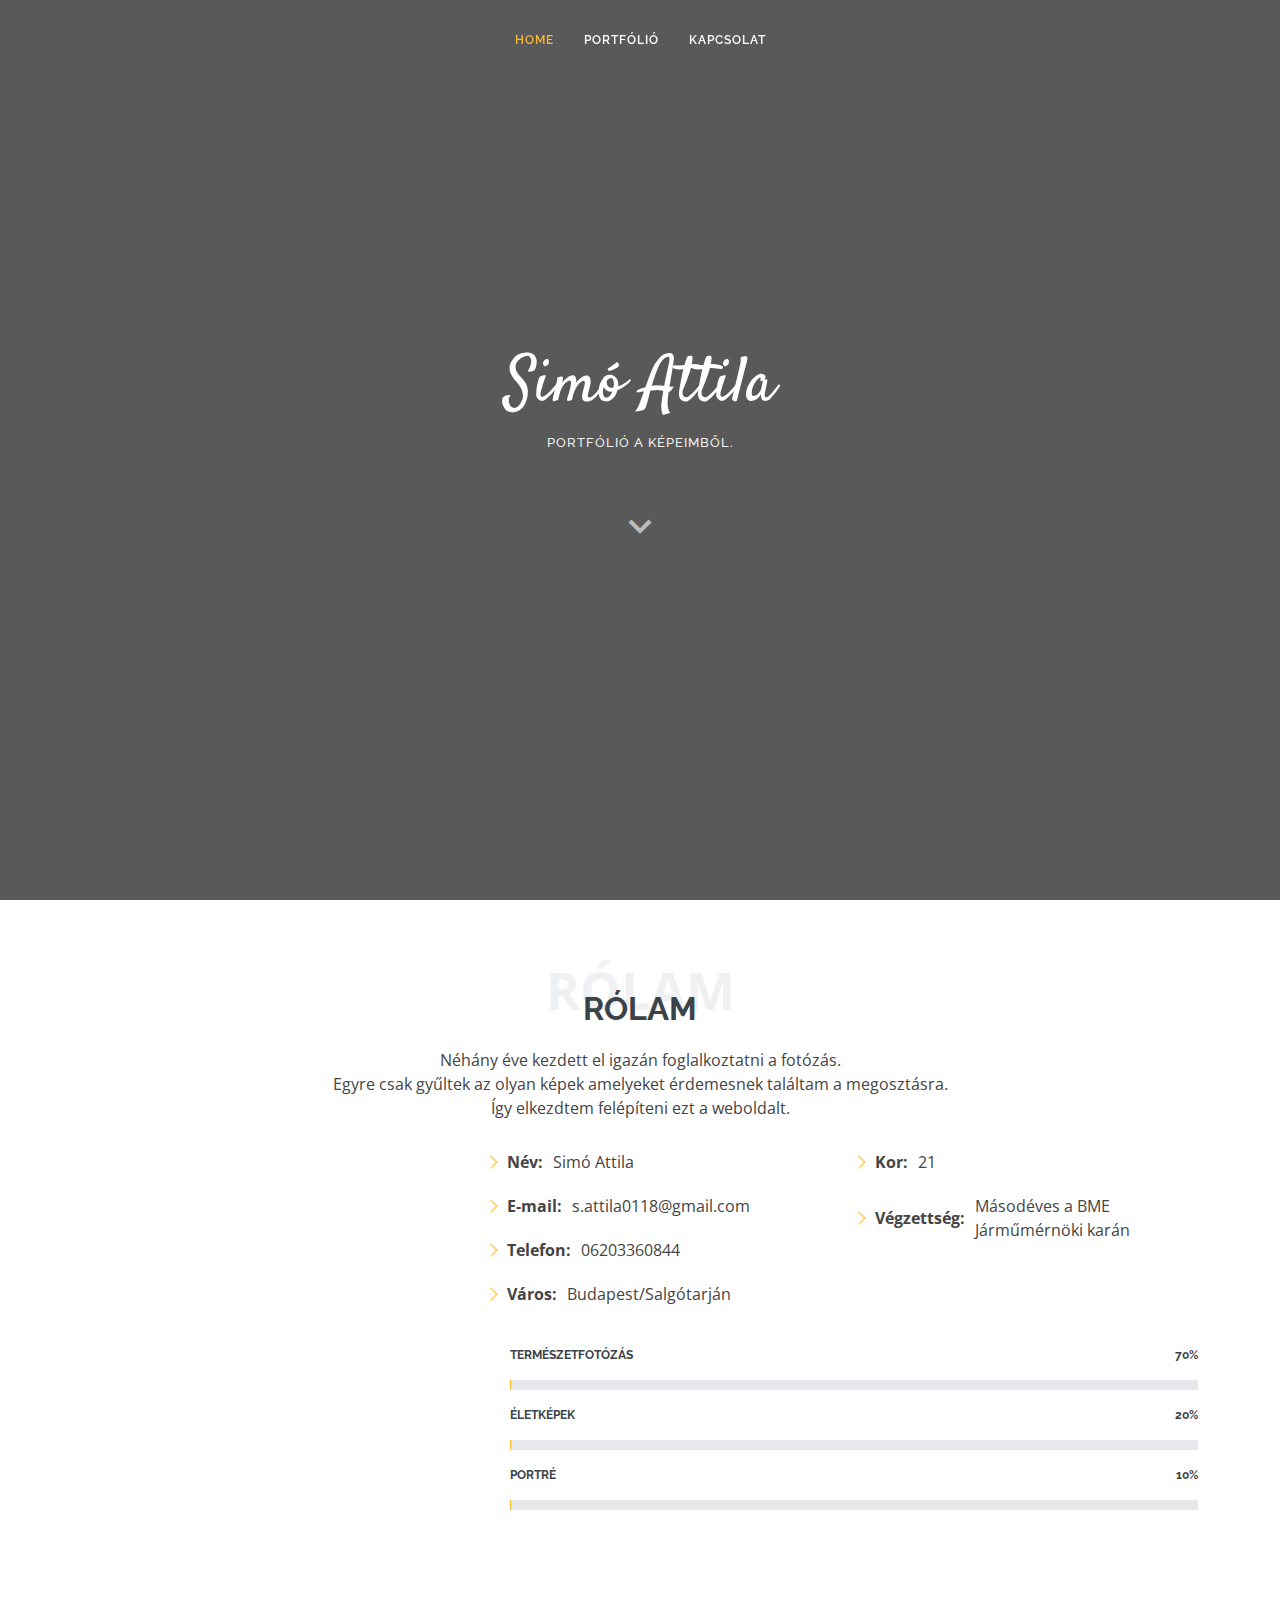
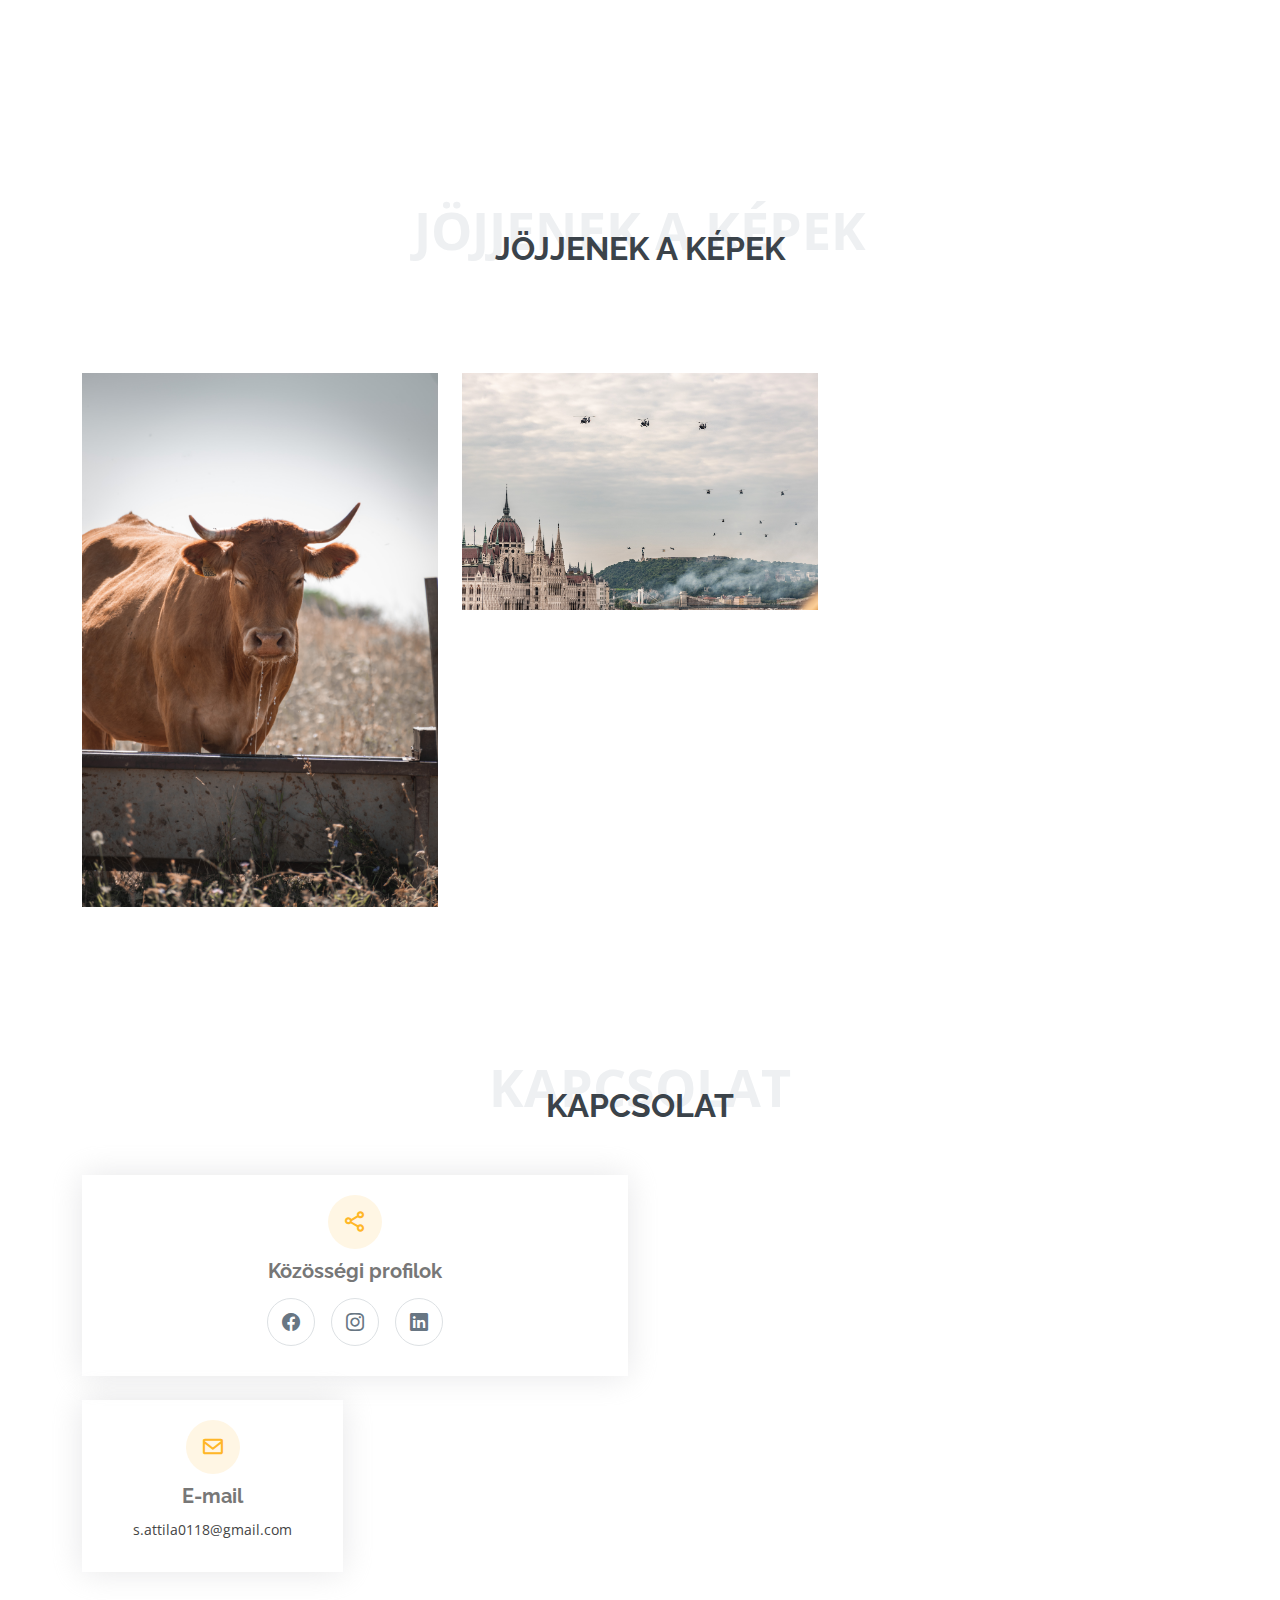
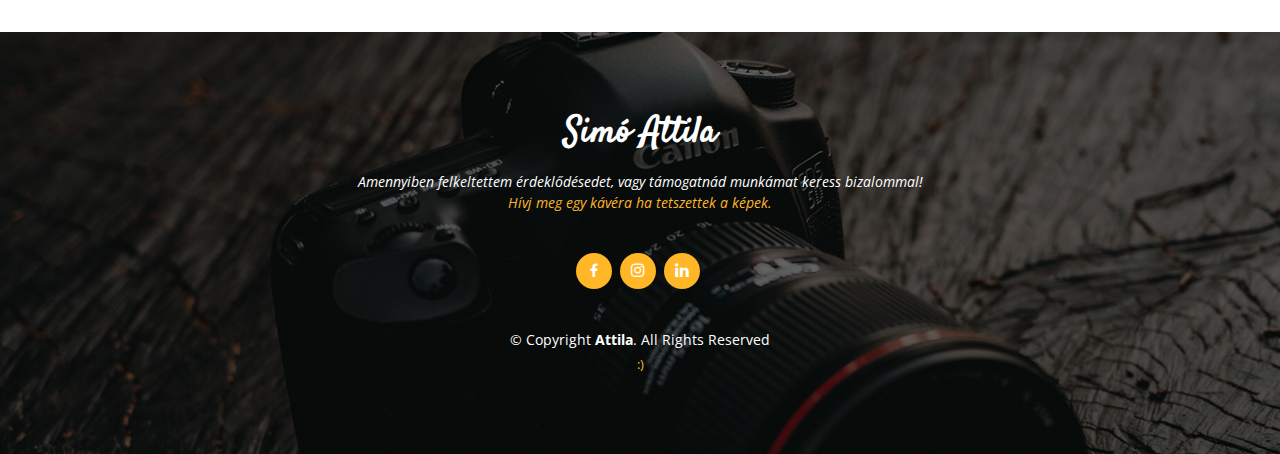
==== index.html @ 72b79d6d "Add files via upload" ====
<!DOCTYPE html>
<html lang="en">

<head>
  <meta charset="utf-8">
  <meta content="width=device-width, initial-scale=1.0" name="viewport">

  <title>Simó Attila - Photo</title>
  <meta content="" name="description">
  <meta content="" name="keywords">

  <!-- Favicons -->
  <link href="assets/img/favicon.png" rel="icon">
  <link href="assets/img/apple-touch-icon.png" rel="apple-touch-icon">

  <!-- Google Fonts -->
  <link href="https://fonts.googleapis.com/css?family=Open+Sans:300,300i,400,400i,600,600i,700,700i|Raleway:300,300i,400,400i,500,500i,600,600i,700,700i|Satisfy" rel="stylesheet">

  <!-- Vendor CSS Files -->
  <link href="assets/vendor/bootstrap/css/bootstrap.min.css" rel="stylesheet">
  <link href="assets/vendor/bootstrap-icons/bootstrap-icons.css" rel="stylesheet">
  <link href="assets/vendor/boxicons/css/boxicons.min.css" rel="stylesheet">
  <link href="assets/vendor/glightbox/css/glightbox.min.css" rel="stylesheet">
  <link href="assets/vendor/swiper/swiper-bundle.min.css" rel="stylesheet">

  <!-- Template Main CSS File -->
  <link href="assets/css/style.css" rel="stylesheet">

  <!-- =======================================================
  * Template Name: Laura - v4.7.0
  * Template URL: https://bootstrapmade.com/laura-free-creative-bootstrap-theme/
  * Author: BootstrapMade.com
  * License: https://bootstrapmade.com/license/
  ======================================================== -->
</head>

<body>

  <!-- ======= Header ======= -->
  <header id="header" class="fixed-top d-flex justify-content-center align-items-center header-transparent">

    <nav id="navbar" class="navbar">
      <ul>
        <li><a class="nav-link scrollto active" href="#hero">Home</a></li>
        <!--<li><a class="nav-link scrollto" href="#about">Rólam</a></li>
        <li><a class="nav-link scrollto" href="#resume">Resume</a></li>
        <li><a class="nav-link scrollto" href="#services">Services</a></li>-->
        <li><a class="nav-link scrollto " href="#portfolio">Portfólió</a></li>
        <!--<li class="dropdown"><a href="#"><span>Drop Down</span> <i class="bi bi-chevron-down"></i></a>
          <ul>
            <li><a href="#">Drop Down 1</a></li>
            <li class="dropdown"><a href="#"><span>Deep Drop Down</span> <i class="bi bi-chevron-right"></i></a>
              <ul>
                <li><a href="#">Deep Drop Down 1</a></li>
                <li><a href="#">Deep Drop Down 2</a></li>
                <li><a href="#">Deep Drop Down 3</a></li>
                <li><a href="#">Deep Drop Down 4</a></li>
                <li><a href="#">Deep Drop Down 5</a></li>
              </ul>
            </li>
            <li><a href="#">Drop Down 2</a></li>
            <li><a href="#">Drop Down 3</a></li>
            <li><a href="#">Drop Down 4</a></li>
          </ul>-->
        </li>
        <li><a class="nav-link scrollto" href="#contact">Kapcsolat</a></li>
      </ul>
      <i class="bi bi-list mobile-nav-toggle"></i>
    </nav><!-- .navbar -->

  </header><!-- End Header -->

  <!-- ======= Hero Section ======= -->
  <section id="hero">
    <div class="hero-container">
      <h1>Simó Attila</h1>
      <h2>Portfólió a képeimből.</h2>
      <a href="#about" class="btn-scroll scrollto" title="Scroll Down"><i class="bx bx-chevron-down"></i></a>
    </div>
  </section><!-- End Hero -->

  <main id="main">

    <!-- ======= About Me Section ======= -->
    <section id="about" class="about">
      <div class="container">

        <div class="section-title">
          <span>Rólam</span>
          <h2>Rólam</h2>
          <p>Néhány éve kezdett el igazán foglalkoztatni a fotózás.<br>Egyre csak gyűltek az olyan képek amelyeket érdemesnek találtam a megosztásra.<br>Így elkezdtem felépíteni ezt a weboldalt. </p>
        </div>

        <div class="row">
          <div class="image col-lg-4 d-flex align-items-stretch justify-content-center justify-content-lg-start"></div>
          <div class="col-lg-8 d-flex flex-column align-items-stretch">
            <div class="content ps-lg-4 d-flex flex-column justify-content-center">
              <div class="row">
                <div class="col-lg-6">
                  <ul>
                    <li><i class="bi bi-chevron-right"></i> <strong>Név:</strong><span>Simó Attila</span></li>
                    <li><i class="bi bi-chevron-right"></i> <strong>E-mail:</strong> <span>s.attila0118@gmail.com</span></li>
                    <li><i class="bi bi-chevron-right"></i> <strong>Telefon:</strong> <span>06203360844</span></li>
                    <li><i class="bi bi-chevron-right"></i> <strong>Város:</strong> <span>Budapest/Salgótarján</span></li>
                  </ul>
                </div>
                <div class="col-lg-6">
                  <ul>
                    <li><i class="bi bi-chevron-right"></i> <strong>Kor:</strong> <span>21</span></li>
                    <li><i class="bi bi-chevron-right"></i> <strong>Végzettség:</strong> <span>Másodéves a BME Járműmérnöki karán</span></li>
                  </ul>
                </div>
              </div>
              <!--<div class="row mt-n4">
                <div class="col-md-6 mt-5 d-md-flex align-items-md-stretch">
                  <div class="count-box">
                    <i class="bi bi-emoji-smile" style="color: #20b38e;"></i>
                    <span data-purecounter-start="0" data-purecounter-end="232" data-purecounter-duration="1" class="purecounter"></span>
                    <p><strong>Happy Clients</strong> consequuntur voluptas nostrum aliquid ipsam architecto ut.</p>
                  </div>
                </div>

                <div class="col-md-6 mt-5 d-md-flex align-items-md-stretch">
                  <div class="count-box">
                    <i class="bi bi-journal-richtextr" style="color: #8a1ac2;"></i>
                    <span data-purecounter-start="0" data-purecounter-end="521" data-purecounter-duration="1" class="purecounter"></span>
                    <p><strong>Projects</strong> adipisci atque cum quia aspernatur totam laudantium et quia dere tan</p>
                  </div>
                </div>

                <div class="col-md-6 mt-5 d-md-flex align-items-md-stretch">
                  <div class="count-box">
                    <i class="bi bi-clock" style="color: #2cbdee;"></i>
                    <span data-purecounter-start="0" data-purecounter-end="18" data-purecounter-duration="1" class="purecounter"></span>
                    <p><strong>Years of experience</strong> aut commodi quaerat modi aliquam nam ducimus aut voluptate non vel</p>
                  </div>
                </div>

                <div class="col-md-6 mt-5 d-md-flex align-items-md-stretch">
                  <div class="count-box">
                    <i class="bi bi-award" style="color: #ffb459;"></i>
                    <span data-purecounter-start="0" data-purecounter-end="16" data-purecounter-duration="1" class="purecounter"></span>
                    <p><strong>Awards</strong> rerum asperiores dolor alias quo reprehenderit eum et nemo pad der</p>
                  </div>
                </div>
              </div>
            </div><!-- End .content-->

            <div class="skills-content ps-lg-4">
              <div class="progress">
                <span class="skill">Természetfotózás<i class="val">70%</i></span>
                <div class="progress-bar-wrap">
                  <div class="progress-bar" role="progressbar" aria-valuenow="70" aria-valuemin="0" aria-valuemax="100"></div>
                </div>
              </div>

              <div class="progress">
                <span class="skill">Életképek <i class="val">20%</i></span>
                <div class="progress-bar-wrap">
                  <div class="progress-bar" role="progressbar" aria-valuenow="20" aria-valuemin="0" aria-valuemax="100"></div>
                </div>
              </div>

              <div class="progress">
                <span class="skill">Portré <i class="val">10%</i></span>
                <div class="progress-bar-wrap">
                  <div class="progress-bar" role="progressbar" aria-valuenow="10" aria-valuemin="0" aria-valuemax="100"></div>
                </div>
              </div>
            </div>

          </div>
        </div>

      </div>
    </section><!-- End About Me Section -->

    <!-- ======= My Resume Section ======= -->
    <!--<section id="resume" class="resume">
      <div class="container">

        <div class="section-title">
          <span>My Resume</span>
          <h2>My Resume</h2>
          <p>Sit sint consectetur velit quisquam cupiditate impedit suscipit alias</p>
        </div>

        <div class="row">
          <div class="col-lg-6">
            <h3 class="resume-title">Sumary</h3>
            <div class="resume-item pb-0">
              <h4>Alice Barkley</h4>
              <p><em>Innovative and deadline-driven Graphic Designer with 3+ years of experience designing and developing user-centered digital/print marketing material from initial concept to final, polished deliverable.</em></p>
              <p>
              <ul>
                <li>Portland par 127,Orlando, FL</li>
                <li>(123) 456-7891</li>
                <li>alice.barkley@example.com</li>
              </ul>
              </p>
            </div>

            <h3 class="resume-title">Education</h3>
            <div class="resume-item">
              <h4>Master of Fine Arts &amp; Graphic Design</h4>
              <h5>2015 - 2016</h5>
              <p><em>Rochester Institute of Technology, Rochester, NY</em></p>
              <p>Qui deserunt veniam. Et sed aliquam labore tempore sed quisquam iusto autem sit. Ea vero voluptatum qui ut dignissimos deleniti nerada porti sand markend</p>
            </div>
            <div class="resume-item">
              <h4>Bachelor of Fine Arts &amp; Graphic Design</h4>
              <h5>2010 - 2014</h5>
              <p><em>Rochester Institute of Technology, Rochester, NY</em></p>
              <p>Quia nobis sequi est occaecati aut. Repudiandae et iusto quae reiciendis et quis Eius vel ratione eius unde vitae rerum voluptates asperiores voluptatem Earum molestiae consequatur neque etlon sader mart dila</p>
            </div>
          </div>
          <div class="col-lg-6">
            <h3 class="resume-title">Professional Experience</h3>
            <div class="resume-item">
              <h4>Senior graphic design specialist</h4>
              <h5>2019 - Present</h5>
              <p><em>Experion, New York, NY </em></p>
              <p>
              <ul>
                <li>Lead in the design, development, and implementation of the graphic, layout, and production communication materials</li>
                <li>Delegate tasks to the 7 members of the design team and provide counsel on all aspects of the project. </li>
                <li>Supervise the assessment of all graphic materials in order to ensure quality and accuracy of the design</li>
                <li>Oversee the efficient use of production project budgets ranging from $2,000 - $25,000</li>
              </ul>
              </p>
            </div>
            <div class="resume-item">
              <h4>Graphic design specialist</h4>
              <h5>2017 - 2018</h5>
              <p><em>Stepping Stone Advertising, New York, NY</em></p>
              <p>
              <ul>
                <li>Developed numerous marketing programs (logos, brochures,infographics, presentations, and advertisements).</li>
                <li>Managed up to 5 projects or tasks at a given time while under pressure</li>
                <li>Recommended and consulted with clients on the most appropriate graphic design</li>
                <li>Created 4+ design presentations and proposals a month for clients and account managers</li>
              </ul>
              </p>
            </div>
          </div>
        </div>

      </div>
    </section><!-- End My Resume Section -->

    <!-- ======= My Services Section ======= -->
    <!--<section id="services" class="services">
      <div class="container">

        <div class="section-title">
          <span>My Services</span>
          <h2>My Services</h2>
          <p>Sit sint consectetur velit quisquam cupiditate impedit suscipit alias</p>
        </div>

        <div class="row">
          <div class="col-md-6 col-lg-3 d-flex align-items-stretch mb-5 mb-lg-0">
            <div class="icon-box">
              <div class="icon"><i class="bx bxl-dribbble"></i></div>
              <h4 class="title"><a href="">Lorem Ipsum</a></h4>
              <p class="description">Voluptatum deleniti atque corrupti quos dolores et quas molestias excepturi sint occaecati cupiditate non provident</p>
            </div>
          </div>

          <div class="col-md-6 col-lg-3 d-flex align-items-stretch mb-5 mb-lg-0">
            <div class="icon-box">
              <div class="icon"><i class="bx bx-file"></i></div>
              <h4 class="title"><a href="">Sed ut perspiciatis</a></h4>
              <p class="description">Duis aute irure dolor in reprehenderit in voluptate velit esse cillum dolore eu fugiat nulla pariatur</p>
            </div>
          </div>

          <div class="col-md-6 col-lg-3 d-flex align-items-stretch mb-5 mb-lg-0">
            <div class="icon-box">
              <div class="icon"><i class="bx bx-tachometer"></i></div>
              <h4 class="title"><a href="">Magni Dolores</a></h4>
              <p class="description">Excepteur sint occaecat cupidatat non proident, sunt in culpa qui officia deserunt mollit anim id est laborum</p>
            </div>
          </div>

          <div class="col-md-6 col-lg-3 d-flex align-items-stretch mb-5 mb-lg-0">
            <div class="icon-box">
              <div class="icon"><i class="bx bx-world"></i></div>
              <h4 class="title"><a href="">Nemo Enim</a></h4>
              <p class="description">At vero eos et accusamus et iusto odio dignissimos ducimus qui blanditiis praesentium voluptatum deleniti atque</p>
            </div>
          </div>

        </div>

      </div>
    </section><!-- End My Services Section -->

    <!-- ======= Testimonials Section ======= -->
    <!--<section id="testimonials" class="testimonials">
      <div class="container position-relative">

        <div class="testimonials-slider swiper" data-aos="fade-up" data-aos-delay="100">
          <div class="swiper-wrapper">

            <div class="swiper-slide">
              <div class="testimonial-item">
                <img src="assets/img/testimonials/testimonials-1.jpg" class="testimonial-img" alt="">
                <h3>Saul Goodman</h3>
                <h4>Ceo &amp; Founder</h4>
                <p>
                  <i class="bx bxs-quote-alt-left quote-icon-left"></i>
                  Proin iaculis purus consequat sem cure digni ssim donec porttitora entum suscipit rhoncus. Accusantium quam, ultricies eget id, aliquam eget nibh et. Maecen aliquam, risus at semper.
                  <i class="bx bxs-quote-alt-right quote-icon-right"></i>
                </p>
              </div>
            </div><!-- End testimonial item -->

            <!--<div class="swiper-slide">
              <div class="testimonial-item">
                <img src="assets/img/testimonials/testimonials-2.jpg" class="testimonial-img" alt="">
                <h3>Sara Wilsson</h3>
                <h4>Designer</h4>
                <p>
                  <i class="bx bxs-quote-alt-left quote-icon-left"></i>
                  Export tempor illum tamen malis malis eram quae irure esse labore quem cillum quid cillum eram malis quorum velit fore eram velit sunt aliqua noster fugiat irure amet legam anim culpa.
                  <i class="bx bxs-quote-alt-right quote-icon-right"></i>
                </p>
              </div>
            </div><!-- End testimonial item -->

            <!--<div class="swiper-slide">
              <div class="testimonial-item">
                <img src="assets/img/testimonials/testimonials-3.jpg" class="testimonial-img" alt="">
                <h3>Jena Karlis</h3>
                <h4>Store Owner</h4>
                <p>
                  <i class="bx bxs-quote-alt-left quote-icon-left"></i>
                  Enim nisi quem export duis labore cillum quae magna enim sint quorum nulla quem veniam duis minim tempor labore quem eram duis noster aute amet eram fore quis sint minim.
                  <i class="bx bxs-quote-alt-right quote-icon-right"></i>
                </p>
              </div>
            </div><!-- End testimonial item -->

            <!--<div class="swiper-slide">
              <div class="testimonial-item">
                <img src="assets/img/testimonials/testimonials-4.jpg" class="testimonial-img" alt="">
                <h3>Matt Brandon</h3>
                <h4>Freelancer</h4>
                <p>
                  <i class="bx bxs-quote-alt-left quote-icon-left"></i>
                  Fugiat enim eram quae cillum dolore dolor amet nulla culpa multos export minim fugiat minim velit minim dolor enim duis veniam ipsum anim magna sunt elit fore quem dolore labore illum veniam.
                  <i class="bx bxs-quote-alt-right quote-icon-right"></i>
                </p>
              </div>
            </div><!-- End testimonial item -->

            <!--<div class="swiper-slide">
              <div class="testimonial-item">
                <img src="assets/img/testimonials/testimonials-5.jpg" class="testimonial-img" alt="">
                <h3>John Larson</h3>
                <h4>Entrepreneur</h4>
                <p>
                  <i class="bx bxs-quote-alt-left quote-icon-left"></i>
                  Quis quorum aliqua sint quem legam fore sunt eram irure aliqua veniam tempor noster veniam enim culpa labore duis sunt culpa nulla illum cillum fugiat legam esse veniam culpa fore nisi cillum quid.
                  <i class="bx bxs-quote-alt-right quote-icon-right"></i>
                </p>
              </div>
            </div><!-- End testimonial item -->

          <!--</div>
          <div class="swiper-pagination"></div>
        </div>

      </div>
    </section><!-- End Testimonials Section -->

    <!-- ======= My Portfolio Section ======= -->
    <section id="portfolio" class="portfolio">
      <div class="container">

        <div class="section-title">
          <span>Jöjjenek a képek</span>
          <h2>Jöjjenek a képek</h2>
        </div>

        <!--<ul id="portfolio-flters" class="d-flex justify-content-center">
          <li data-filter="*" class="filter-active">All</li>
          <li data-filter=".filter-app">App</li>
          <li data-filter=".filter-card">Card</li>
          <li data-filter=".filter-web">Web</li>
        </ul>-->

        <div class="row portfolio-container">

          <div class="col-lg-4 col-md-6 portfolio-item filter-app">
            <div class="portfolio-img"><img src="assets/img/portfolio/1.jpg" class="img-fluid" alt=""></div>
            <div class="portfolio-info">
              
              <!--<a href="assets/img/portfolio/1.jpg" data-gallery="portfolioGallery" class="portfolio-lightbox preview-link" title="App 1"><i class="bx bx-plus"></i></a>
              <a href="portfolio-details.html" class="details-link" title="More Details"><i class="bx bx-link"></i></a>-->
            </div>
          </div>

          <div class="col-lg-4 col-md-6 portfolio-item filter-web">
            <div class="portfolio-img"><img src="assets/img/portfolio/2.jpg" class="img-fluid" alt=""></div>
            <div class="portfolio-info">
              
              <!--<a href="assets/img/portfolio/2.jpg" data-gallery="portfolioGallery" class="portfolio-lightbox preview-link" title="Web 3"><i class="bx bx-plus"></i></a>
              <a href="portfolio-details.html" class="details-link" title="More Details"><i class="bx bx-link"></i></a>-->
            </div>
          </div>

          <div class="col-lg-4 col-md-6 portfolio-item filter-app">
            <div class="portfolio-img"><img src="assets/img/portfolio/3.jpg" class="img-fluid" alt=""></div>
            <div class="portfolio-info">
              
              <!--<a href="assets/img/portfolio/3.jpg" data-gallery="portfolioGallery" class="portfolio-lightbox preview-link" title="App 2"><i class="bx bx-plus"></i></a>
              <a href="portfolio-details.html" class="details-link" title="More Details"><i class="bx bx-link"></i></a>-->
            </div>
          </div>

          <div class="col-lg-4 col-md-6 portfolio-item filter-card">
            <div class="portfolio-img"><img src="assets/img/portfolio/4.jpg" class="img-fluid" alt=""></div>
            <div class="portfolio-info">
              
              <!--<a href="assets/img/portfolio/4.jpg" data-gallery="portfolioGallery" class="portfolio-lightbox preview-link" title="Card 2"><i class="bx bx-plus"></i></a>
              <a href="portfolio-details.html" class="details-link" title="More Details"><i class="bx bx-link"></i></a>-->
            </div>
          </div>

          <div class="col-lg-4 col-md-6 portfolio-item filter-web">
            <div class="portfolio-img"><img src="assets/img/portfolio/5.jpg" class="img-fluid" alt=""></div>
            <div class="portfolio-info">
              
              <!--<a href="assets/img/portfolio/5.jpg" data-gallery="portfolioGallery" class="portfolio-lightbox preview-link" title="Web 2"><i class="bx bx-plus"></i></a>
              <a href="portfolio-details.html" class="details-link" title="More Details"><i class="bx bx-link"></i></a>-->
            </div>
          </div>

          <div class="col-lg-4 col-md-6 portfolio-item filter-app">
            <div class="portfolio-img"><img src="assets/img/portfolio/6.jpg" class="img-fluid" alt=""></div>
            <div class="portfolio-info">
              
              <!--<a href="assets/img/portfolio/6.jpg" data-gallery="portfolioGallery" class="portfolio-lightbox preview-link" title="App 3"><i class="bx bx-plus"></i></a>
              <a href="portfolio-details.html" class="details-link" title="More Details"><i class="bx bx-link"></i></a>-->
            </div>
          </div>

          <div class="col-lg-4 col-md-6 portfolio-item filter-card">
            <div class="portfolio-img"><img src="assets/img/portfolio/7.jpg" class="img-fluid" alt=""></div>
            <div class="portfolio-info">
              
              <!--<a href="assets/img/portfolio/7.jpg" data-gallery="portfolioGallery" class="portfolio-lightbox preview-link" title="Card 1"><i class="bx bx-plus"></i></a>
              <a href="portfolio-details.html" class="details-link" title="More Details"><i class="bx bx-link"></i></a>-->
            </div>
          </div>

          <div class="col-lg-4 col-md-6 portfolio-item filter-card">
            <div class="portfolio-img"><img src="assets/img/portfolio/8.jpg" class="img-fluid" alt=""></div>
            <div class="portfolio-info">
              
              <!--<a href="assets/img/portfolio/8.jpg" data-gallery="portfolioGallery" class="portfolio-lightbox preview-link" title="Card 3"><i class="bx bx-plus"></i></a>
              <a href="portfolio-details.html" class="details-link" title="More Details"><i class="bx bx-link"></i></a>-->
            </div>
          </div>

          <div class="col-lg-4 col-md-6 portfolio-item filter-web">
            <div class="portfolio-img"><img src="assets/img/portfolio/9.jpg" class="img-fluid" alt=""></div>
            <div class="portfolio-info">
              
              <!--<a href="assets/img/portfolio/9.jpg" data-gallery="portfolioGallery" class="portfolio-lightbox preview-link" title="Web 3"><i class="bx bx-plus"></i></a>
              <a href="portfolio-details.html" class="details-link" title="More Details"><i class="bx bx-link"></i></a>-->
            </div>
          </div>

        </div>

      </div>
    </section><!-- End My Portfolio Section -->

    <!-- ======= Pricing Section ======= -->
    <!--<section id="pricing" class="pricing">
      <div class="container">

        <div class="section-title">
          <span>Pricing</span>
          <h2>Pricing</h2>
          <p>Sit sint consectetur velit quisquam cupiditate impedit suscipit alias</p>
        </div>

        <div class="row">

          <div class="col-lg-3 col-md-6">
            <div class="box">
              <h3>Free</h3>
              <h4><sup>$</sup>0<span> / month</span></h4>
              <ul>
                <li>Aida dere</li>
                <li>Nec feugiat nisl</li>
                <li>Nulla at volutpat dola</li>
                <li class="na">Pharetra massa</li>
                <li class="na">Massa ultricies mi</li>
              </ul>
              <div class="btn-wrap">
                <a href="#" class="btn-buy">Buy Now</a>
              </div>
            </div>
          </div>

          <div class="col-lg-3 col-md-6 mt-4 mt-md-0">
            <div class="box featured">
              <h3>Business</h3>
              <h4><sup>$</sup>19<span> / month</span></h4>
              <ul>
                <li>Aida dere</li>
                <li>Nec feugiat nisl</li>
                <li>Nulla at volutpat dola</li>
                <li>Pharetra massa</li>
                <li class="na">Massa ultricies mi</li>
              </ul>
              <div class="btn-wrap">
                <a href="#" class="btn-buy">Buy Now</a>
              </div>
            </div>
          </div>

          <div class="col-lg-3 col-md-6 mt-4 mt-lg-0">
            <div class="box">
              <h3>Developer</h3>
              <h4><sup>$</sup>29<span> / month</span></h4>
              <ul>
                <li>Aida dere</li>
                <li>Nec feugiat nisl</li>
                <li>Nulla at volutpat dola</li>
                <li>Pharetra massa</li>
                <li>Massa ultricies mi</li>
              </ul>
              <div class="btn-wrap">
                <a href="#" class="btn-buy">Buy Now</a>
              </div>
            </div>
          </div>

          <div class="col-lg-3 col-md-6 mt-4 mt-lg-0">
            <div class="box">
              <span class="advanced">Advanced</span>
              <h3>Ultimate</h3>
              <h4><sup>$</sup>49<span> / month</span></h4>
              <ul>
                <li>Aida dere</li>
                <li>Nec feugiat nisl</li>
                <li>Nulla at volutpat dola</li>
                <li>Pharetra massa</li>
                <li>Massa ultricies mi</li>
              </ul>
              <div class="btn-wrap">
                <a href="#" class="btn-buy">Buy Now</a>
              </div>
            </div>
          </div>

        </div>

      </div>
    </section><!-- End Pricing Section -->

    <!-- ======= Contact Me Section ======= -->
    <section id="contact" class="contact">
      <div class="container">

        <div class="section-title">
          <span>Kapcsolat</span>
          <h2>Kapcsolat</h2>
        </div>

        <div class="row">

          <div class="col-lg-6">

            <div class="row">
              <div class="col-md-12">
                <div class="info-box">
                  <i class="bx bx-share-alt"></i>
                  <h3>Közösségi profilok</h3>
                  <div class="social-links">
                    <!--<a href="#" class="twitter"><i class="bi bi-twitter"></i></a>-->
                    <a href="https://www.facebook.com/attila.simo.16/" class="facebook"><i class="bi bi-facebook"></i></a>
                    <a href="https://www.instagram.com/simo_attila_/?hl=hu" class="instagram"><i class="bi bi-instagram"></i></a>
                    <!--<a href="#" class="google-plus"><i class="bi bi-skype"></i></a>-->
                    <a href="https://hu.linkedin.com/in/attila-sim%C3%B3-44641420b" class="linkedin"><i class="bi bi-linkedin"></i></a>
                  </div>
                </div>
              </div>
              <div class="col-md-6">
                <div class="info-box mt-4">
                  <i class="bx bx-envelope"></i>
                  <h3>E-mail</h3>
                  <p>s.attila0118@gmail.com</p>
                </div>
              </div>
              <!--<div class="col-md-6">
                <div class="info-box mt-4">
                  <i class="bx bx-phone-call"></i>
                  <h3>Call Me</h3>
                  <p>+1 5589 55488 55</p>
                </div>
              </div>-->
            </div>

          </div>

          <!--<div class="col-lg-6">
            <form action="forms/contact.php" method="post" role="form" class="php-email-form">
              <div class="row">
                <div class="col-md-6 form-group">
                  <input type="text" name="name" class="form-control" id="name" placeholder="Your Name" required>
                </div>
                <div class="col-md-6 form-group mt-3 mt-md-0">
                  <input type="email" class="form-control" name="email" id="email" placeholder="Your Email" required>
                </div>
              </div>
              <div class="form-group mt-3">
                <input type="text" class="form-control" name="subject" id="subject" placeholder="Subject" required>
              </div>
              <div class="form-group mt-3">
                <textarea class="form-control" name="message" rows="6" placeholder="Message" required></textarea>
              </div>
              <div class="my-3">
                <div class="loading">Loading</div>
                <div class="error-message"></div>
                <div class="sent-message">Your message has been sent. Thank you!</div>
              </div>
              <div class="text-center"><button type="submit">Send Message</button></div>
            </form>
          </div>-->

        </div>

      </div>
    </section><!-- End Contact Me Section -->

  </main><!-- End #main -->

  <!-- ======= Footer ======= -->
  <footer id="footer">
    <div class="container">
      <h3>Simó Attila</h3>
      <p>Amennyiben felkeltettem érdeklődésedet, vagy támogatnád munkámat keress bizalommal!<br> <a href="https://paypal.me/simoattila?country.x=HU&locale.x=hu_HU">Hívj meg egy kávéra ha tetszettek a képek.</a></p>
      <div class="social-links">
        <!--<a href="#" class="twitter"><i class="bx bxl-twitter"></i></a>-->
        <a href="https://www.facebook.com/attila.simo.16/" class="facebook"><i class="bx bxl-facebook"></i></a>
        <a href="https://www.instagram.com/simo_attila_/?hl=hu" class="instagram"><i class="bx bxl-instagram"></i></a>
        <!--<a href="#" class="google-plus"><i class="bx bxl-skype"></i></a>-->
        <a href="https://hu.linkedin.com/in/attila-sim%C3%B3-44641420b" class="linkedin"><i class="bx bxl-linkedin"></i></a>
      </div>
      <div class="copyright">
        &copy; Copyright <strong><span>Attila</span></strong>. All Rights Reserved
      </div>
      <div class="credits">
        <!-- All the links in the footer should remain intact. -->
        <!-- You can delete the links only if you purchased the pro version. -->
        <!-- Licensing information: https://bootstrapmade.com/license/ -->
        <!-- Purchase the pro version with working PHP/AJAX contact form: https://bootstrapmade.com/laura-free-creative-bootstrap-theme/ -->
        <a href="https://bootstrapmade.com/">:)</a>
      </div>
    </div>
  </footer><!-- End Footer -->

  <a href="#" class="back-to-top d-flex align-items-center justify-content-center"><i class="bi bi-arrow-up-short"></i></a>

  <!-- Vendor JS Files -->
  <script src="assets/vendor/purecounter/purecounter.js"></script>
  <script src="assets/vendor/bootstrap/js/bootstrap.bundle.min.js"></script>
  <script src="assets/vendor/glightbox/js/glightbox.min.js"></script>
  <script src="assets/vendor/isotope-layout/isotope.pkgd.min.js"></script>
  <script src="assets/vendor/swiper/swiper-bundle.min.js"></script>
  <script src="assets/vendor/waypoints/noframework.waypoints.js"></script>
  <script src="assets/vendor/php-email-form/validate.js"></script>

  <!-- Template Main JS File -->
  <script src="assets/js/main.js"></script>

</body>

</html>
---- assets/css/style.css ----
/**
* Template Name: Laura - v4.7.0
* Template URL: https://bootstrapmade.com/laura-free-creative-bootstrap-theme/
* Author: BootstrapMade.com
* License: https://bootstrapmade.com/license/
*/

/*--------------------------------------------------------------
# General
--------------------------------------------------------------*/
body {
  font-family: "Open Sans", sans-serif;
  color: #444444;
}

a {
  color: #ffb727;
  text-decoration: none;
}

a:hover {
  color: #ffc85a;
  text-decoration: none;
}

h1, h2, h3, h4, h5, h6 {
  font-family: "Raleway", sans-serif;
}

/*--------------------------------------------------------------
# Back to top button
--------------------------------------------------------------*/
.back-to-top {
  position: fixed;
  visibility: hidden;
  opacity: 0;
  right: 15px;
  bottom: 15px;
  z-index: 996;
  background: #ffb727;
  width: 40px;
  height: 40px;
  border-radius: 4px;
  transition: all 0.4s;
}
.back-to-top i {
  font-size: 28px;
  color: #fff;
  line-height: 0;
}
.back-to-top:hover {
  background: #ffc550;
  color: #fff;
}
.back-to-top.active {
  visibility: visible;
  opacity: 1;
}

/*--------------------------------------------------------------
# Header
--------------------------------------------------------------*/
#header {
  z-index: 997;
  transition: all 0.5s;
  height: 80px;
  background: rgba(25, 28, 31, 0.8);
}
#header.header-transparent {
  background: transparent;
}
#header.header-scrolled {
  height: 60px;
  background: rgba(25, 28, 31, 0.8);
}

/*--------------------------------------------------------------
# Navigation Menu
--------------------------------------------------------------*/
/**
* Desktop Navigation 
*/
.navbar {
  padding: 0;
}
.navbar ul {
  margin: 0;
  padding: 0;
  display: flex;
  list-style: none;
  align-items: center;
}
.navbar li {
  position: relative;
}
.navbar a, .navbar a:focus {
  display: flex;
  align-items: center;
  justify-content: space-between;
  padding: 10px 15px;
  color: #fff;
  white-space: nowrap;
  transition: 0.3s;
  font-size: 12px;
  font-family: "Raleway", sans-serif;
  text-transform: uppercase;
  font-weight: 600;
  letter-spacing: 1px;
}
.navbar a i, .navbar a:focus i {
  font-size: 12px;
  line-height: 0;
  margin-left: 5px;
}
.navbar a:hover, .navbar .active, .navbar .active:focus, .navbar li:hover > a {
  color: #ffb727;
}
.navbar .dropdown ul {
  display: block;
  position: absolute;
  left: 14px;
  top: calc(100% + 30px);
  margin: 0;
  padding: 10px 0;
  z-index: 99;
  opacity: 0;
  visibility: hidden;
  background: #fff;
  box-shadow: 0px 0px 30px rgba(127, 137, 161, 0.25);
  transition: 0.3s;
  border-radius: 4px;
}
.navbar .dropdown ul li {
  min-width: 200px;
}
.navbar .dropdown ul a {
  padding: 10px 20px;
  font-size: 14px;
  text-transform: none;
  font-weight: 400;
  color: #3b434a;
  letter-spacing: 1px;
}
.navbar .dropdown ul a i {
  font-size: 12px;
}
.navbar .dropdown ul a:hover, .navbar .dropdown ul .active:hover, .navbar .dropdown ul li:hover > a {
  color: #ffb727;
}
.navbar .dropdown:hover > ul {
  opacity: 1;
  top: 100%;
  visibility: visible;
}
.navbar .dropdown .dropdown ul {
  top: 0;
  left: calc(100% - 30px);
  visibility: hidden;
}
.navbar .dropdown .dropdown:hover > ul {
  opacity: 1;
  top: 0;
  left: 100%;
  visibility: visible;
}
@media (max-width: 1366px) {
  .navbar .dropdown .dropdown ul {
    left: -90%;
  }
  .navbar .dropdown .dropdown:hover > ul {
    left: -100%;
  }
}

/**
* Mobile Navigation 
*/
.mobile-nav-toggle {
  color: #fff;
  font-size: 28px;
  cursor: pointer;
  display: none;
  line-height: 0;
  transition: 0.5s;
}

@media (max-width: 991px) {
  .mobile-nav-toggle {
    display: block;
  }

  .navbar ul {
    display: none;
  }
}
.navbar-mobile {
  position: fixed;
  overflow: hidden;
  top: 0;
  right: 0;
  left: 0;
  bottom: 0;
  background: rgba(36, 41, 46, 0.9);
  transition: 0.3s;
  z-index: 999;
}
.navbar-mobile .mobile-nav-toggle {
  position: absolute;
  top: 15px;
  right: 15px;
}
.navbar-mobile ul {
  display: block;
  position: absolute;
  top: 55px;
  right: 15px;
  bottom: 15px;
  left: 15px;
  padding: 10px 0;
  border-radius: 10px;
  background-color: #fff;
  overflow-y: auto;
  transition: 0.3s;
}
.navbar-mobile a, .navbar-mobile a:focus {
  padding: 10px 20px;
  font-size: 14px;
  color: #3b434a;
}
.navbar-mobile a:hover, .navbar-mobile .active, .navbar-mobile li:hover > a {
  color: #ffb727;
}
.navbar-mobile .getstarted, .navbar-mobile .getstarted:focus {
  margin: 15px;
}
.navbar-mobile .dropdown ul {
  position: static;
  display: none;
  margin: 10px 20px;
  padding: 10px 0;
  z-index: 99;
  opacity: 1;
  visibility: visible;
  background: #fff;
  box-shadow: 0px 0px 30px rgba(127, 137, 161, 0.25);
}
.navbar-mobile .dropdown ul li {
  min-width: 200px;
}
.navbar-mobile .dropdown ul a {
  padding: 10px 20px;
}
.navbar-mobile .dropdown ul a i {
  font-size: 12px;
}
.navbar-mobile .dropdown ul a:hover, .navbar-mobile .dropdown ul .active:hover, .navbar-mobile .dropdown ul li:hover > a {
  color: #ffb727;
}
.navbar-mobile .dropdown > .dropdown-active {
  display: block;
}

/*--------------------------------------------------------------
# Hero Section
--------------------------------------------------------------*/
#hero {
  width: 100%;
  height: 100vh;
  background: url("../img/lanchid.jpg") bottom right;
  background-size: cover;
  position: relative;
}
#hero:before {
  content: "";
  background: rgba(0, 0, 0, 0.65);
  position: absolute;
  bottom: 0;
  top: 0;
  left: 0;
  right: 0;
}
#hero .hero-container {
  position: absolute;
  bottom: 0;
  top: 0;
  left: 0;
  right: 0;
  display: flex;
  justify-content: center;
  align-items: center;
  flex-direction: column;
  padding: 0 15px;
}
#hero h1 {
  margin: 0 0 10px 0;
  font-size: 64px;
  font-family: "Satisfy", serif;
  color: #fff;
}
#hero h2 {
  color: #eee;
  margin-bottom: 50px;
  font-size: 13px;
  font-weight: 500;
  letter-spacing: 1px;
  text-transform: uppercase;
}
#hero .btn-scroll {
  transition: 0.4s;
  color: rgba(255, 255, 255, 0.6);
  animation: up-down 1s ease-in-out infinite alternate-reverse both;
}
#hero .btn-scroll i {
  font-size: 48px;
}
#hero .btn-scroll:hover {
  color: #ffb727;
}
@media (min-width: 1024px) {
  #hero {
    background-attachment: fixed;
  }
}
@media (max-width: 575px) {
  #hero h1 {
    font-size: 40px;
  }
  #hero h2 {
    text-align: center;
    margin-bottom: 30px;
  }
}

@-webkit-keyframes up-down {
  0% {
    transform: translateY(5px);
  }
  100% {
    transform: translateY(-5px);
  }
}

@keyframes up-down {
  0% {
    transform: translateY(5px);
  }
  100% {
    transform: translateY(-5px);
  }
}
/*--------------------------------------------------------------
# Sections General
--------------------------------------------------------------*/
section {
  padding: 60px 0;
}

.section-bg {
  background-color: white;
}

.section-title {
  text-align: center;
  padding: 30px 0;
  position: relative;
}
.section-title h2 {
  font-size: 32px;
  font-weight: 700;
  text-transform: uppercase;
  margin-bottom: 20px;
  padding-bottom: 0;
  color: #3b434a;
  position: relative;
  z-index: 2;
}
.section-title span {
  position: absolute;
  top: 30px;
  color: #eef0f2;
  left: 0;
  right: 0;
  z-index: 1;
  font-weight: 700;
  font-size: 52px;
  text-transform: uppercase;
  line-height: 0;
}
.section-title p {
  margin-bottom: 0;
  position: relative;
  z-index: 2;
}
@media (max-width: 575px) {
  .section-title h2 {
    font-size: 28px;
    margin-bottom: 15px;
  }
  .section-title span {
    font-size: 38px;
  }
}

/*--------------------------------------------------------------
# Breadcrumbs
--------------------------------------------------------------*/
.breadcrumbs {
  padding: 20px 0;
  background-color: #f4f5f6;
  min-height: 40px;
  margin-top: 78px;
}
@media (max-width: 992px) {
  .breadcrumbs {
    margin-top: 60px;
  }
}
.breadcrumbs h2 {
  font-size: 24px;
  font-weight: 300;
  margin: 0;
}
@media (max-width: 992px) {
  .breadcrumbs h2 {
    margin: 0 0 10px 0;
  }
}
.breadcrumbs ol {
  display: flex;
  flex-wrap: wrap;
  list-style: none;
  padding: 0;
  margin: 0;
  font-size: 14px;
}
.breadcrumbs ol li + li {
  padding-left: 10px;
}
.breadcrumbs ol li + li::before {
  display: inline-block;
  padding-right: 10px;
  color: #6c757d;
  content: "/";
}
@media (max-width: 768px) {
  .breadcrumbs .d-flex {
    display: block !important;
  }
  .breadcrumbs ol {
    display: block;
  }
  .breadcrumbs ol li {
    display: inline-block;
  }
}

/*--------------------------------------------------------------
# About Me
--------------------------------------------------------------*/
.about .content h3 {
  font-weight: 700;
  font-size: 26px;
  color: #3b434a;
  text-transform: uppercase;
}
.about .content ul {
  list-style: none;
  padding: 0;
}
.about .content ul li {
  margin-bottom: 20px;
  display: flex;
  align-items: center;
}
.about .content ul strong {
  margin-right: 10px;
}
.about .content ul i {
  font-size: 16px;
  margin-right: 5px;
  color: #ffb727;
  line-height: 0;
}
.about .content p:last-child {
  margin-bottom: 0;
}
.about .content .count-box {
  width: 100%;
}
.about .content .count-box i {
  display: block;
  font-size: 36px;
  color: #ffb727;
  float: left;
  line-height: 0;
}
.about .content .count-box span {
  font-size: 36px;
  line-height: 30px;
  display: block;
  font-weight: 700;
  color: #3b434a;
  margin-left: 50px;
}
.about .content .count-box p {
  padding: 15px 0 0 0;
  margin: 0 0 0 50px;
  font-family: "Raleway", sans-serif;
  font-size: 14px;
  color: #5d6a75;
}
.about .content .count-box a {
  font-weight: 600;
  display: block;
  margin-top: 20px;
  color: #5d6a75;
  font-size: 15px;
  font-family: "Satisfy", serif;
  transition: ease-in-out 0.3s;
}
.about .content .count-box a:hover {
  color: #82909c;
}
.about .image {
  background: url("../img/en.jpg") center center no-repeat;
  background-size: cover;
  min-height: 500px;
  margin-bottom: 30px;
}
.about .skills-content {
  margin-top: 10px;
}
.about .skills-content .progress {
  height: 60px;
  display: block;
  background: none;
  border-radius: 0;
}
.about .skills-content .progress .skill {
  padding: 10px 0;
  margin: 0 0 6px 0;
  text-transform: uppercase;
  display: block;
  font-weight: 700;
  font-family: "Raleway", sans-serif;
  color: #3b434a;
}
.about .skills-content .progress .skill .val {
  float: right;
  font-style: normal;
}
.about .skills-content .progress-bar-wrap {
  background: #e6e8eb;
}
.about .skills-content .progress-bar {
  width: 1px;
  height: 10px;
  transition: 0.9s;
  background-color: #ffb727;
}

/*--------------------------------------------------------------
# My Resume
--------------------------------------------------------------*/
.resume .resume-title {
  font-size: 26px;
  font-weight: 700;
  margin-top: 20px;
  margin-bottom: 20px;
  color: #3b434a;
}
.resume .resume-item {
  padding: 0 0 20px 20px;
  margin-top: -2px;
  border-left: 2px solid #82909c;
  position: relative;
}
.resume .resume-item h4 {
  line-height: 18px;
  font-size: 16px;
  font-weight: 700;
  text-transform: uppercase;
  color: #ffb727;
  margin-bottom: 10px;
}
.resume .resume-item h5 {
  font-size: 16px;
  background: #eef0f2;
  padding: 5px 15px;
  display: inline-block;
  font-weight: 600;
  margin-bottom: 10px;
}
.resume .resume-item ul {
  padding-left: 20px;
}
.resume .resume-item ul li {
  padding-bottom: 10px;
}
.resume .resume-item:last-child {
  padding-bottom: 0;
}
.resume .resume-item::before {
  content: "";
  position: absolute;
  width: 16px;
  height: 16px;
  border-radius: 50px;
  left: -9px;
  top: 0;
  background: #fff;
  border: 2px solid #82909c;
}

/*--------------------------------------------------------------
# My Services
--------------------------------------------------------------*/
.services .icon-box {
  padding: 30px;
  position: relative;
  overflow: hidden;
  background: #fff;
  box-shadow: 0 10px 29px 0 rgba(68, 88, 144, 0.1);
  transition: all 0.3s ease-in-out;
  text-align: center;
  border: 1px solid #fff;
}
.services .icon {
  margin: 0 auto 20px auto;
  padding-top: 17px;
  display: inline-block;
  text-align: center;
  border-radius: 50%;
  width: 72px;
  height: 72px;
  background: #fff4df;
}
.services .icon i {
  font-size: 36px;
  line-height: 1;
  color: #ffb727;
}
.services .title {
  font-weight: 700;
  margin-bottom: 15px;
  font-size: 18px;
}
.services .title a {
  color: #111;
  transition: 0.3s;
}
.services .description {
  font-size: 15px;
  line-height: 28px;
  margin-bottom: 0;
}
.services .icon-box:hover {
  border-color: #ffb727;
}
.services .icon-box:hover .title a {
  color: #ffb727;
}

/*--------------------------------------------------------------
# Testimonials
--------------------------------------------------------------*/
.testimonials {
  padding: 80px 0;
  background: url("../img/testimonials-bg.jpg") no-repeat;
  background-position: center center;
  background-size: cover;
  position: relative;
}
.testimonials::before {
  content: "";
  position: absolute;
  left: 0;
  right: 0;
  top: 0;
  bottom: 0;
  background: rgba(14, 16, 17, 0.7);
}
.testimonials .section-header {
  margin-bottom: 40px;
}
.testimonials .testimonials-carousel, .testimonials .testimonials-slider {
  overflow: hidden;
}
.testimonials .testimonial-item {
  text-align: center;
  color: #fff;
}
.testimonials .testimonial-item .testimonial-img {
  width: 100px;
  border-radius: 50%;
  border: 6px solid rgba(255, 255, 255, 0.15);
  margin: 0 auto;
}
.testimonials .testimonial-item h3 {
  font-size: 20px;
  font-weight: bold;
  margin: 10px 0 5px 0;
  color: #fff;
}
.testimonials .testimonial-item h4 {
  font-size: 14px;
  color: #ddd;
  margin: 0 0 15px 0;
}
.testimonials .testimonial-item .quote-icon-left, .testimonials .testimonial-item .quote-icon-right {
  color: rgba(255, 255, 255, 0.4);
  font-size: 26px;
}
.testimonials .testimonial-item .quote-icon-left {
  display: inline-block;
  left: -5px;
  position: relative;
}
.testimonials .testimonial-item .quote-icon-right {
  display: inline-block;
  right: -5px;
  position: relative;
  top: 10px;
}
.testimonials .testimonial-item p {
  font-style: italic;
  margin: 0 auto 15px auto;
  color: #eee;
}
.testimonials .swiper-pagination {
  margin-top: 20px;
  position: relative;
}
.testimonials .swiper-pagination .swiper-pagination-bullet {
  width: 12px;
  height: 12px;
  opacity: 1;
  background-color: rgba(255, 255, 255, 0.4);
}
.testimonials .swiper-pagination .swiper-pagination-bullet-active {
  background-color: #ffb727;
}
@media (min-width: 992px) {
  .testimonials .testimonial-item p {
    width: 80%;
  }
}

/*--------------------------------------------------------------
# My Portfolio
--------------------------------------------------------------*/
.portfolio #portfolio-flters {
  list-style: none;
  margin-bottom: 20px;
}
.portfolio #portfolio-flters li {
  cursor: pointer;
  display: inline-block;
  margin: 0 10px 10px 10px;
  font-size: 15px;
  font-weight: 600;
  line-height: 1;
  padding: 7px 10px;
  text-transform: uppercase;
  color: #444444;
  transition: all 0.3s ease-in-out;
  border: 2px solid #fff;
}
.portfolio #portfolio-flters li:hover, .portfolio #portfolio-flters li.filter-active {
  color: #f3a200;
  border-color: #ffb727;
}
.portfolio .portfolio-item {
  margin-bottom: 30px;
}
.portfolio .portfolio-item .portfolio-img {
  overflow: hidden;
}
.portfolio .portfolio-item .portfolio-img img {
  transition: all 0.8s ease-in-out;
}
.portfolio .portfolio-item .portfolio-info {
  opacity: 0;
  position: absolute;
  left: 15px;
  bottom: 0;
  z-index: 3;
  right: 15px;
  transition: all ease-in-out 0.3s;
  background: rgba(0, 0, 0, 0.5);
  padding: 10px 15px;
}
.portfolio .portfolio-item .portfolio-info h4 {
  font-size: 18px;
  color: #fff;
  font-weight: 600;
  color: #fff;
  margin-bottom: 0px;
}
.portfolio .portfolio-item .portfolio-info p {
  color: rgba(255, 255, 255, 0.8);
  font-size: 14px;
  margin-bottom: 0;
}
.portfolio .portfolio-item .portfolio-info .preview-link, .portfolio .portfolio-item .portfolio-info .details-link {
  position: absolute;
  right: 40px;
  font-size: 24px;
  top: calc(50% - 18px);
  color: #fff;
  transition: 0.3s;
}
.portfolio .portfolio-item .portfolio-info .preview-link:hover, .portfolio .portfolio-item .portfolio-info .details-link:hover {
  color: #ffc041;
}
.portfolio .portfolio-item .portfolio-info .details-link {
  right: 10px;
}
.portfolio .portfolio-item:hover .portfolio-img img {
  transform: scale(1.2);
}
.portfolio .portfolio-item:hover .portfolio-info {
  opacity: 1;
}

/*--------------------------------------------------------------
# Portfolio Details
--------------------------------------------------------------*/
.portfolio-details {
  padding-top: 40px;
}
.portfolio-details .portfolio-details-slider img {
  width: 100%;
}
.portfolio-details .portfolio-details-slider .swiper-pagination {
  margin-top: 20px;
  position: relative;
}
.portfolio-details .portfolio-details-slider .swiper-pagination .swiper-pagination-bullet {
  width: 12px;
  height: 12px;
  background-color: #fff;
  opacity: 1;
  border: 1px solid #ffb727;
}
.portfolio-details .portfolio-details-slider .swiper-pagination .swiper-pagination-bullet-active {
  background-color: #ffb727;
}
.portfolio-details .portfolio-info {
  padding: 30px;
  box-shadow: 0px 0 30px rgba(59, 67, 74, 0.08);
}
.portfolio-details .portfolio-info h3 {
  font-size: 22px;
  font-weight: 700;
  margin-bottom: 20px;
  padding-bottom: 20px;
  border-bottom: 1px solid #eee;
}
.portfolio-details .portfolio-info ul {
  list-style: none;
  padding: 0;
  font-size: 15px;
}
.portfolio-details .portfolio-info ul li + li {
  margin-top: 10px;
}
.portfolio-details .portfolio-description {
  padding-top: 30px;
}
.portfolio-details .portfolio-description h2 {
  font-size: 26px;
  font-weight: 700;
  margin-bottom: 20px;
}
.portfolio-details .portfolio-description p {
  padding: 0;
}

/*--------------------------------------------------------------
# Pricing
--------------------------------------------------------------*/
.pricing .box {
  padding: 20px;
  background: #fff;
  text-align: center;
  box-shadow: 0px 0px 4px rgba(0, 0, 0, 0.12);
  border-radius: 5px;
  position: relative;
  overflow: hidden;
}
.pricing h3 {
  font-weight: 400;
  margin: -20px -20px 20px -20px;
  padding: 20px 15px;
  font-size: 16px;
  font-weight: 600;
  color: #777777;
  background: #f8f8f8;
}
.pricing h4 {
  font-size: 36px;
  color: #ffb727;
  font-weight: 600;
  font-family: "Open Sans", sans-serif;
  margin-bottom: 20px;
}
.pricing h4 sup {
  font-size: 20px;
  top: -12px;
  left: -3px;
}
.pricing h4 span {
  color: #bababa;
  font-size: 16px;
  font-weight: 300;
}
.pricing ul {
  padding: 0;
  list-style: none;
  color: #444444;
  text-align: center;
  line-height: 20px;
  font-size: 14px;
}
.pricing ul li {
  padding-bottom: 16px;
}
.pricing ul i {
  color: #ffb727;
  font-size: 18px;
  padding-right: 4px;
}
.pricing ul .na {
  color: #ccc;
  text-decoration: line-through;
}
.pricing .btn-wrap {
  margin: 20px -20px -20px -20px;
  padding: 20px 15px;
  background: #f8f8f8;
  text-align: center;
}
.pricing .btn-buy {
  background: #ffb727;
  display: inline-block;
  padding: 8px 35px;
  border-radius: 4px;
  color: #fff;
  transition: none;
  font-size: 14px;
  font-weight: 400;
  font-family: "Raleway", sans-serif;
  font-weight: 600;
  transition: 0.3s;
}
.pricing .btn-buy:hover {
  background: #ffc85a;
}
.pricing .featured h3 {
  color: #fff;
  background: #ffb727;
}
.pricing .advanced {
  width: 200px;
  position: absolute;
  top: 18px;
  right: -68px;
  transform: rotate(45deg);
  z-index: 1;
  font-size: 14px;
  padding: 1px 0 3px 0;
  background: #ffb727;
  color: #fff;
}

/*--------------------------------------------------------------
# Contact Me
--------------------------------------------------------------*/
.contact .info-box {
  color: #444444;
  text-align: center;
  box-shadow: 0 0 30px rgba(214, 215, 216, 0.6);
  padding: 20px 0 30px 0;
}
.contact .info-box i.bx {
  font-size: 24px;
  color: #ffb727;
  border-radius: 50%;
  padding: 15px;
  background: #fff6e4;
}
.contact .info-box h3 {
  font-size: 20px;
  color: #777777;
  font-weight: 700;
  margin: 10px 0;
}
.contact .info-box p {
  padding: 0;
  line-height: 24px;
  font-size: 14px;
  margin-bottom: 0;
}
.contact .social-links {
  margin-top: 15px;
  display: flex;
  justify-content: center;
}
.contact .social-links a {
  font-size: 18px;
  display: inline-block;
  color: #687683;
  line-height: 1;
  margin: 0 8px;
  transition: 0.3s;
  padding: 14px;
  border-radius: 50px;
  border: 1px solid #dde1e4;
}
.contact .social-links a:hover {
  color: #fff;
  border-color: #ffb727;
  background: #ffb727;
}
.contact .php-email-form {
  box-shadow: 0 0 30px rgba(214, 215, 216, 0.6);
  padding: 27px;
}
.contact .php-email-form .validate {
  display: none;
  color: red;
  margin: 0 0 15px 0;
  font-weight: 400;
  font-size: 13px;
}
.contact .php-email-form .error-message {
  display: none;
  color: #fff;
  background: #ed3c0d;
  text-align: left;
  padding: 15px;
  font-weight: 600;
}
.contact .php-email-form .error-message br + br {
  margin-top: 25px;
}
.contact .php-email-form .sent-message {
  display: none;
  color: #fff;
  background: #18d26e;
  text-align: center;
  padding: 15px;
  font-weight: 600;
}
.contact .php-email-form .loading {
  display: none;
  background: #fff;
  text-align: center;
  padding: 15px;
}
.contact .php-email-form .loading:before {
  content: "";
  display: inline-block;
  border-radius: 50%;
  width: 24px;
  height: 24px;
  margin: 0 10px -6px 0;
  border: 3px solid #18d26e;
  border-top-color: #eee;
  -webkit-animation: animate-loading 1s linear infinite;
  animation: animate-loading 1s linear infinite;
}
.contact .php-email-form input, .contact .php-email-form textarea {
  border-radius: 0;
  box-shadow: none;
  font-size: 14px;
}
.contact .php-email-form input::focus, .contact .php-email-form textarea::focus {
  background-color: #ffb727;
}
.contact .php-email-form input {
  padding: 10px 15px;
}
.contact .php-email-form textarea {
  padding: 12px 15px;
}
.contact .php-email-form button[type=submit] {
  background: #ffb727;
  border: 0;
  padding: 10px 24px;
  color: #fff;
  transition: 0.4s;
  border-radius: 5px;
}
.contact .php-email-form button[type=submit]:hover {
  background: #ffc85a;
}
@-webkit-keyframes animate-loading {
  0% {
    transform: rotate(0deg);
  }
  100% {
    transform: rotate(360deg);
  }
}
@keyframes animate-loading {
  0% {
    transform: rotate(0deg);
  }
  100% {
    transform: rotate(360deg);
  }
}

/*--------------------------------------------------------------
# Footer
--------------------------------------------------------------*/
#footer {
  background: url("../img/footer-bg.jpg") top center no-repeat;
  background-size: cover;
  color: #fff;
  font-size: 14px;
  text-align: center;
  padding: 80px 0;
  position: relative;
}
#footer::before {
  content: "";
  position: absolute;
  left: 0;
  right: 0;
  top: 0;
  bottom: 0;
  background: rgba(0, 0, 0, 0.6);
}
#footer .container {
  position: relative;
}
#footer h3 {
  font-size: 36px;
  font-weight: 700;
  color: #fff;
  position: relative;
  font-family: "Satisfy", serif;
  padding: 0;
  margin: 0 0 15px 0;
}
#footer p {
  font-size: 15;
  font-style: italic;
  padding: 0;
  margin: 0 0 40px 0;
}
#footer .social-links {
  margin: 0 0 40px 0;
}
#footer .social-links a {
  font-size: 18px;
  display: inline-block;
  background: #ffb727;
  color: #fff;
  line-height: 1;
  padding: 8px 0;
  margin-right: 4px;
  border-radius: 50%;
  text-align: center;
  width: 36px;
  height: 36px;
  transition: 0.3s;
}
#footer .social-links a:hover {
  background: #f3a200;
  color: #fff;
  text-decoration: none;
}
#footer .copyright {
  margin: 0 0 5px 0;
}
#footer .credits {
  font-size: 13px;
}
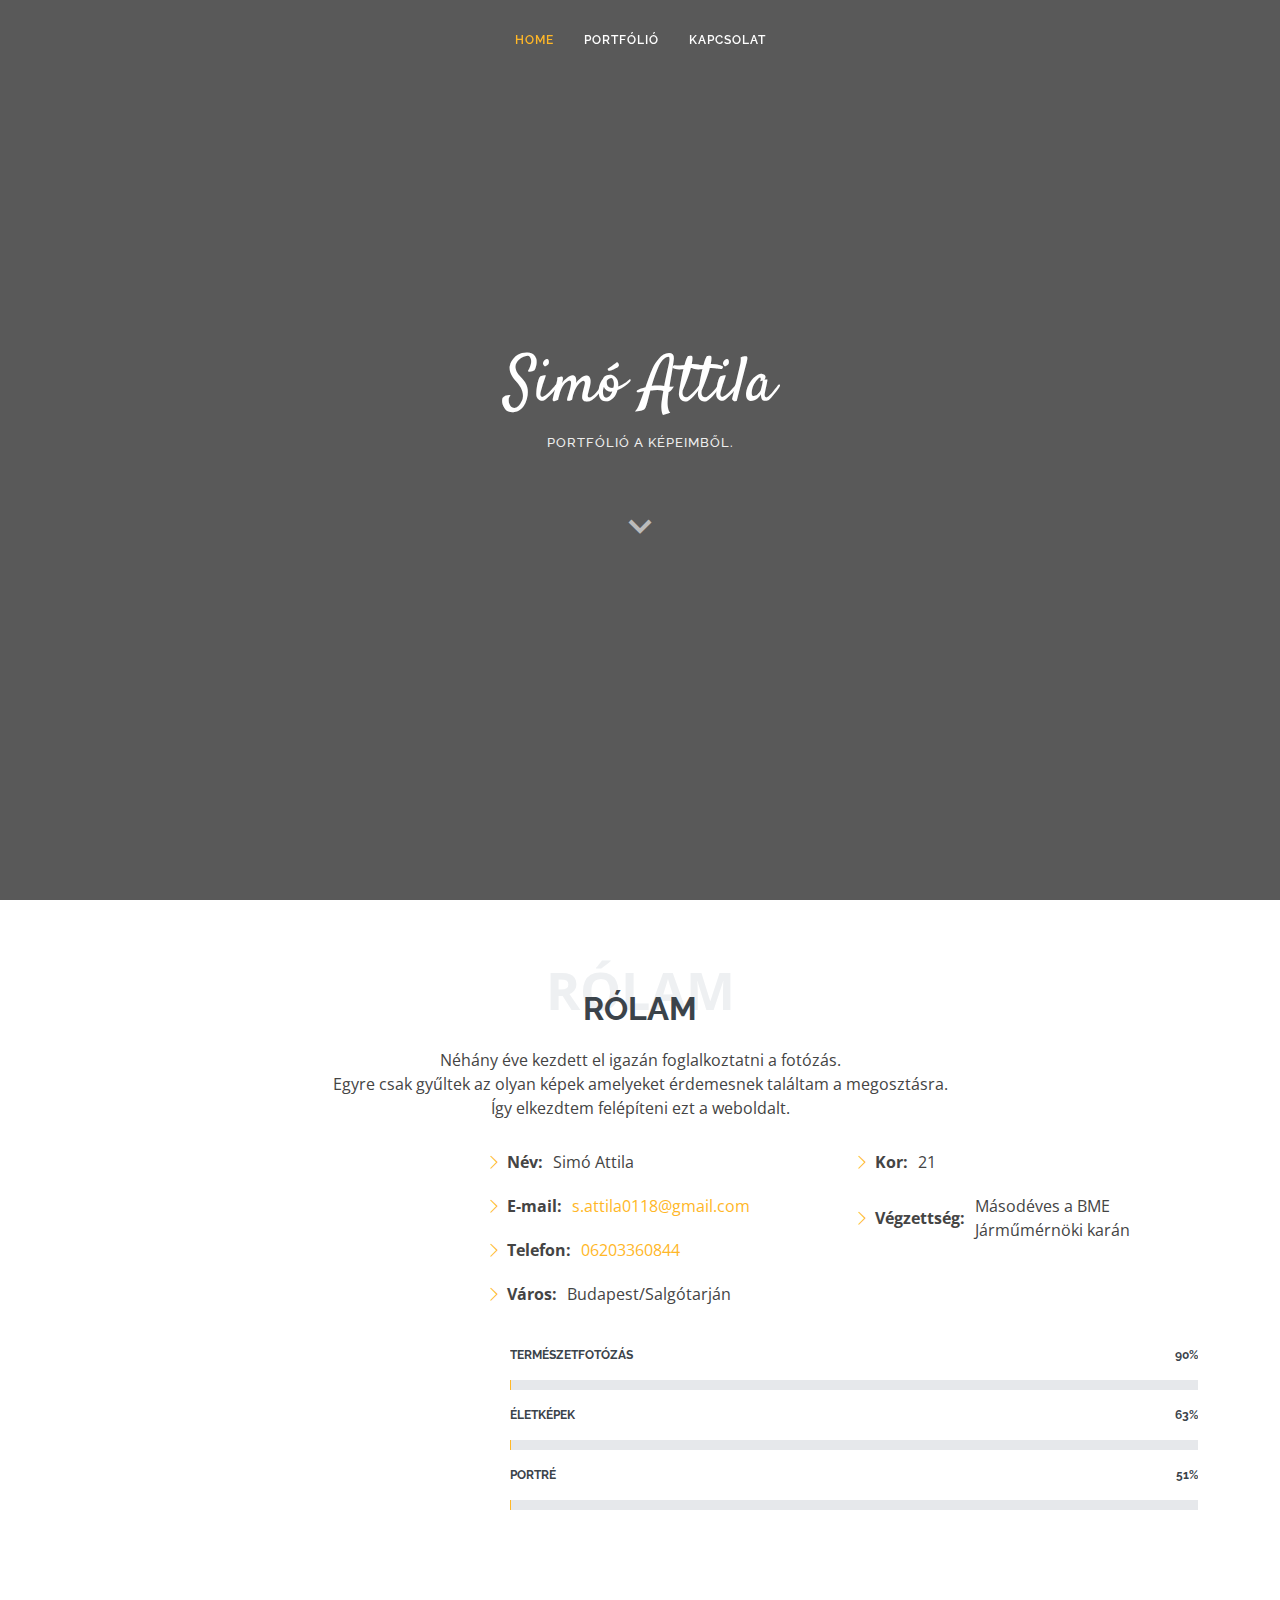
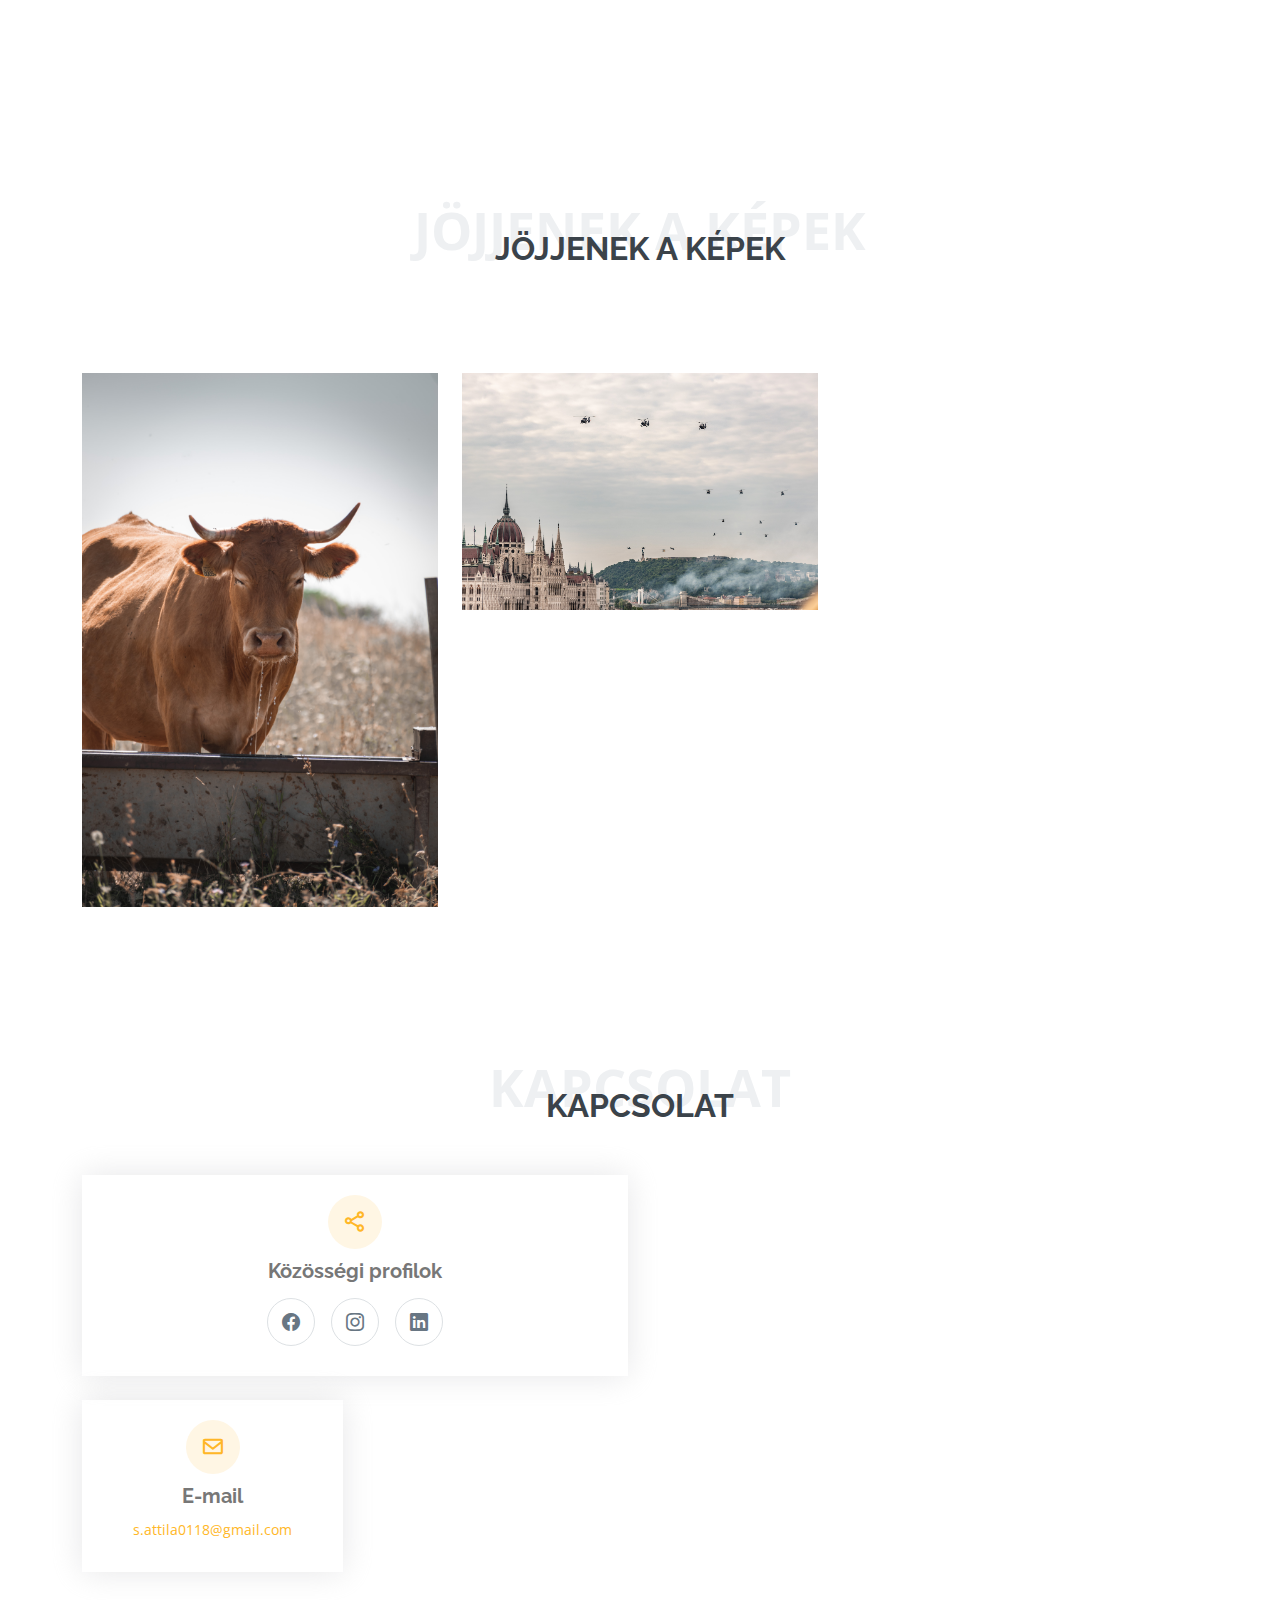
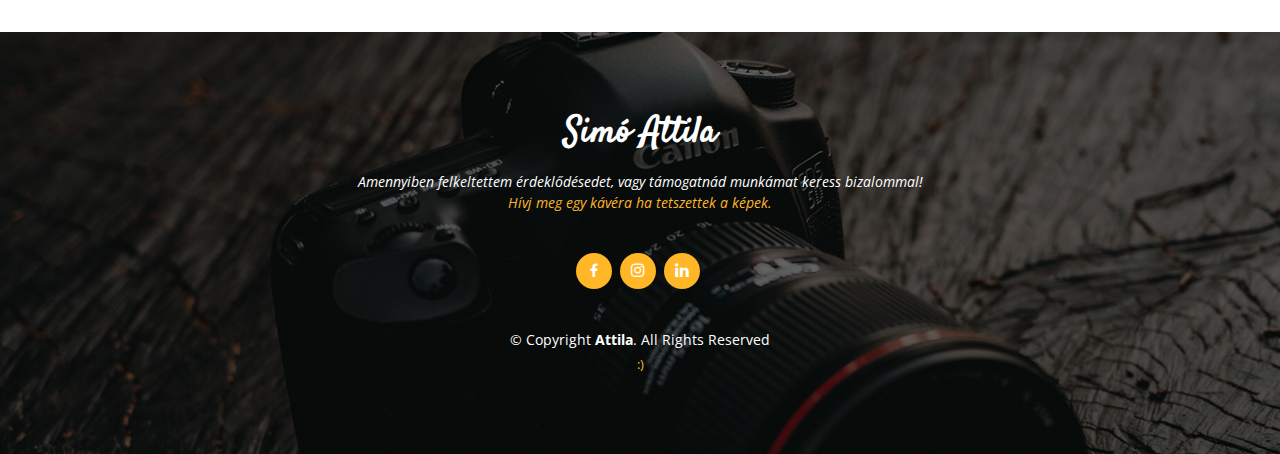
==== commit 7f281416: "Add files via upload" ====
--- a/index.html
+++ b/index.html
@@ -99,8 +99,8 @@
                 <div class="col-lg-6">
                   <ul>
                     <li><i class="bi bi-chevron-right"></i> <strong>Név:</strong><span>Simó Attila</span></li>
-                    <li><i class="bi bi-chevron-right"></i> <strong>E-mail:</strong> <span>s.attila0118@gmail.com</span></li>
-                    <li><i class="bi bi-chevron-right"></i> <strong>Telefon:</strong> <span>06203360844</span></li>
+                    <li><i class="bi bi-chevron-right"></i> <strong>E-mail:</strong> <span><a href="mailto:s.attila0118@gmail.com">s.attila0118@gmail.com</a></span></li>
+                    <li><i class="bi bi-chevron-right"></i> <strong>Telefon:</strong> <span><a href="tel:06203360844">06203360844</a></span></li>
                     <li><i class="bi bi-chevron-right"></i> <strong>Város:</strong> <span>Budapest/Salgótarján</span></li>
                   </ul>
                 </div>
@@ -148,23 +148,23 @@
 
             <div class="skills-content ps-lg-4">
               <div class="progress">
-                <span class="skill">Természetfotózás<i class="val">70%</i></span>
+                <span class="skill">Természetfotózás<i class="val">90%</i></span>
                 <div class="progress-bar-wrap">
-                  <div class="progress-bar" role="progressbar" aria-valuenow="70" aria-valuemin="0" aria-valuemax="100"></div>
+                  <div class="progress-bar" role="progressbar" aria-valuenow="90" aria-valuemin="0" aria-valuemax="100"></div>
                 </div>
               </div>
 
               <div class="progress">
-                <span class="skill">Életképek <i class="val">20%</i></span>
+                <span class="skill">Életképek <i class="val">63%</i></span>
                 <div class="progress-bar-wrap">
-                  <div class="progress-bar" role="progressbar" aria-valuenow="20" aria-valuemin="0" aria-valuemax="100"></div>
+                  <div class="progress-bar" role="progressbar" aria-valuenow="63" aria-valuemin="0" aria-valuemax="100"></div>
                 </div>
               </div>
 
               <div class="progress">
-                <span class="skill">Portré <i class="val">10%</i></span>
+                <span class="skill">Portré <i class="val">51%</i></span>
                 <div class="progress-bar-wrap">
-                  <div class="progress-bar" role="progressbar" aria-valuenow="10" aria-valuemin="0" aria-valuemax="100"></div>
+                  <div class="progress-bar" role="progressbar" aria-valuenow="51" aria-valuemin="0" aria-valuemax="100"></div>
                 </div>
               </div>
             </div>
@@ -596,7 +596,7 @@
                 <div class="info-box mt-4">
                   <i class="bx bx-envelope"></i>
                   <h3>E-mail</h3>
-                  <p>s.attila0118@gmail.com</p>
+                  <p><a href="mailto:s.attila0118@gmail.com">s.attila0118@gmail.com</a></p>
                 </div>
               </div>
               <!--<div class="col-md-6">
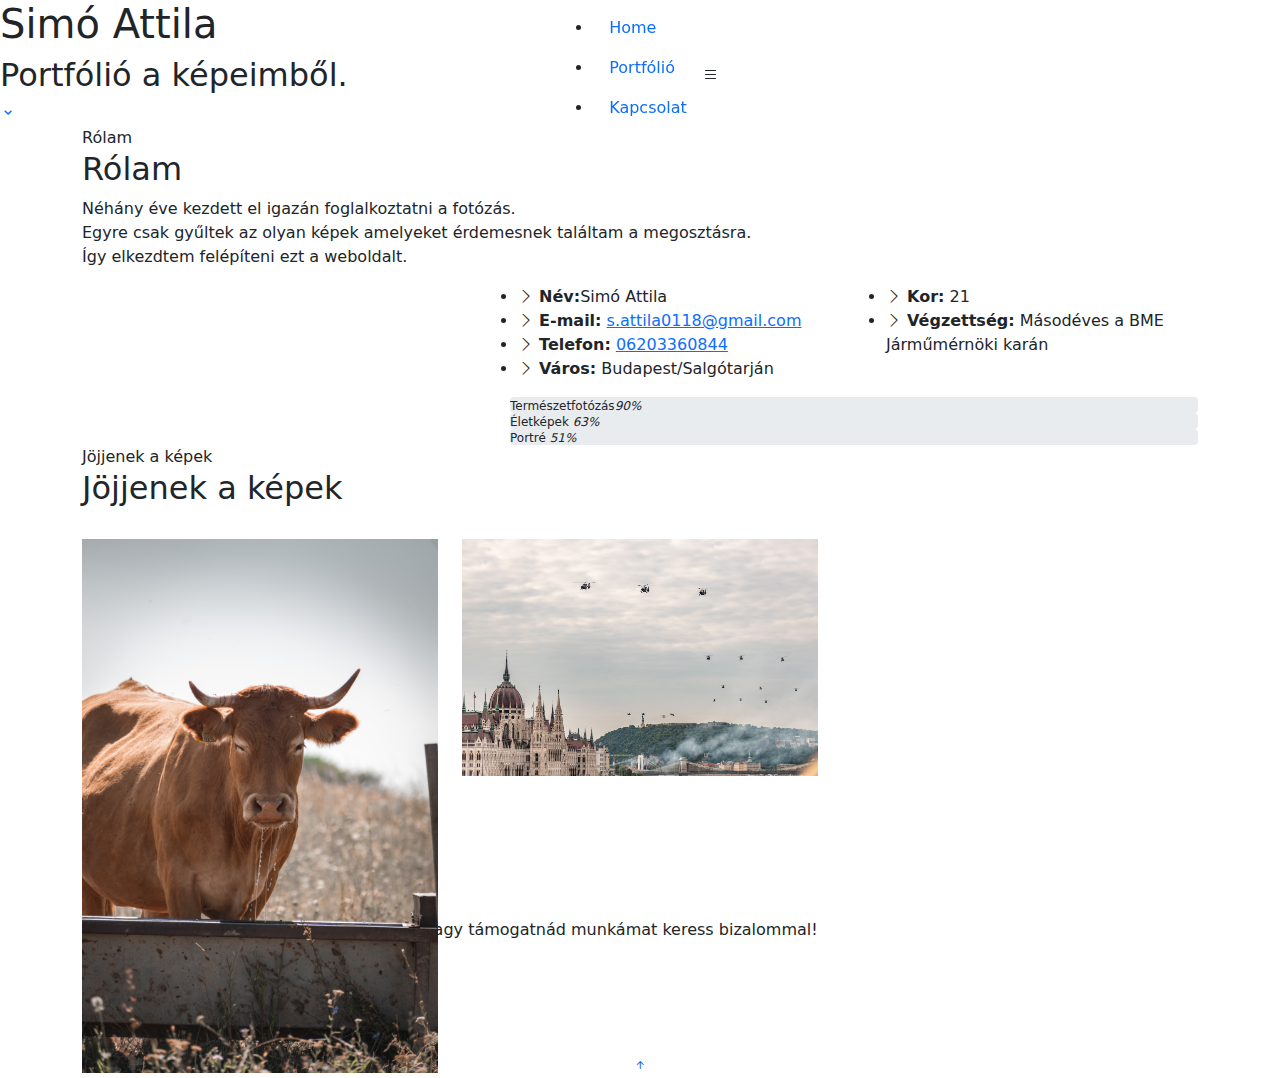
==== commit 05ed8aa0: "Add files via upload" ====
--- a/index.html
+++ b/index.html
@@ -10,8 +10,8 @@
   <meta content="" name="keywords">
 
   <!-- Favicons -->
-  <link href="assets/img/favicon.png" rel="icon">
-  <link href="assets/img/apple-touch-icon.png" rel="apple-touch-icon">
+  <link href="assets/img/favicon1.png" rel="icon">
+  <link href="assets/img/favicon1.png" rel="icon">
 
   <!-- Google Fonts -->
   <link href="https://fonts.googleapis.com/css?family=Open+Sans:300,300i,400,400i,600,600i,700,700i|Raleway:300,300i,400,400i,500,500i,600,600i,700,700i|Satisfy" rel="stylesheet">
@@ -42,26 +42,9 @@
     <nav id="navbar" class="navbar">
       <ul>
         <li><a class="nav-link scrollto active" href="#hero">Home</a></li>
-        <!--<li><a class="nav-link scrollto" href="#about">Rólam</a></li>
-        <li><a class="nav-link scrollto" href="#resume">Resume</a></li>
-        <li><a class="nav-link scrollto" href="#services">Services</a></li>-->
+       
         <li><a class="nav-link scrollto " href="#portfolio">Portfólió</a></li>
-        <!--<li class="dropdown"><a href="#"><span>Drop Down</span> <i class="bi bi-chevron-down"></i></a>
-          <ul>
-            <li><a href="#">Drop Down 1</a></li>
-            <li class="dropdown"><a href="#"><span>Deep Drop Down</span> <i class="bi bi-chevron-right"></i></a>
-              <ul>
-                <li><a href="#">Deep Drop Down 1</a></li>
-                <li><a href="#">Deep Drop Down 2</a></li>
-                <li><a href="#">Deep Drop Down 3</a></li>
-                <li><a href="#">Deep Drop Down 4</a></li>
-                <li><a href="#">Deep Drop Down 5</a></li>
-              </ul>
-            </li>
-            <li><a href="#">Drop Down 2</a></li>
-            <li><a href="#">Drop Down 3</a></li>
-            <li><a href="#">Drop Down 4</a></li>
-          </ul>-->
+        
         </li>
         <li><a class="nav-link scrollto" href="#contact">Kapcsolat</a></li>
       </ul>
@@ -111,40 +94,7 @@
                   </ul>
                 </div>
               </div>
-              <!--<div class="row mt-n4">
-                <div class="col-md-6 mt-5 d-md-flex align-items-md-stretch">
-                  <div class="count-box">
-                    <i class="bi bi-emoji-smile" style="color: #20b38e;"></i>
-                    <span data-purecounter-start="0" data-purecounter-end="232" data-purecounter-duration="1" class="purecounter"></span>
-                    <p><strong>Happy Clients</strong> consequuntur voluptas nostrum aliquid ipsam architecto ut.</p>
-                  </div>
-                </div>
-
-                <div class="col-md-6 mt-5 d-md-flex align-items-md-stretch">
-                  <div class="count-box">
-                    <i class="bi bi-journal-richtextr" style="color: #8a1ac2;"></i>
-                    <span data-purecounter-start="0" data-purecounter-end="521" data-purecounter-duration="1" class="purecounter"></span>
-                    <p><strong>Projects</strong> adipisci atque cum quia aspernatur totam laudantium et quia dere tan</p>
-                  </div>
-                </div>
-
-                <div class="col-md-6 mt-5 d-md-flex align-items-md-stretch">
-                  <div class="count-box">
-                    <i class="bi bi-clock" style="color: #2cbdee;"></i>
-                    <span data-purecounter-start="0" data-purecounter-end="18" data-purecounter-duration="1" class="purecounter"></span>
-                    <p><strong>Years of experience</strong> aut commodi quaerat modi aliquam nam ducimus aut voluptate non vel</p>
-                  </div>
-                </div>
-
-                <div class="col-md-6 mt-5 d-md-flex align-items-md-stretch">
-                  <div class="count-box">
-                    <i class="bi bi-award" style="color: #ffb459;"></i>
-                    <span data-purecounter-start="0" data-purecounter-end="16" data-purecounter-duration="1" class="purecounter"></span>
-                    <p><strong>Awards</strong> rerum asperiores dolor alias quo reprehenderit eum et nemo pad der</p>
-                  </div>
-                </div>
-              </div>
-            </div><!-- End .content-->
+              <!-- End .content-->
 
             <div class="skills-content ps-lg-4">
               <div class="progress">
@@ -173,207 +123,7 @@
         </div>
 
       </div>
-    </section><!-- End About Me Section -->
-
-    <!-- ======= My Resume Section ======= -->
-    <!--<section id="resume" class="resume">
-      <div class="container">
-
-        <div class="section-title">
-          <span>My Resume</span>
-          <h2>My Resume</h2>
-          <p>Sit sint consectetur velit quisquam cupiditate impedit suscipit alias</p>
-        </div>
-
-        <div class="row">
-          <div class="col-lg-6">
-            <h3 class="resume-title">Sumary</h3>
-            <div class="resume-item pb-0">
-              <h4>Alice Barkley</h4>
-              <p><em>Innovative and deadline-driven Graphic Designer with 3+ years of experience designing and developing user-centered digital/print marketing material from initial concept to final, polished deliverable.</em></p>
-              <p>
-              <ul>
-                <li>Portland par 127,Orlando, FL</li>
-                <li>(123) 456-7891</li>
-                <li>alice.barkley@example.com</li>
-              </ul>
-              </p>
-            </div>
-
-            <h3 class="resume-title">Education</h3>
-            <div class="resume-item">
-              <h4>Master of Fine Arts &amp; Graphic Design</h4>
-              <h5>2015 - 2016</h5>
-              <p><em>Rochester Institute of Technology, Rochester, NY</em></p>
-              <p>Qui deserunt veniam. Et sed aliquam labore tempore sed quisquam iusto autem sit. Ea vero voluptatum qui ut dignissimos deleniti nerada porti sand markend</p>
-            </div>
-            <div class="resume-item">
-              <h4>Bachelor of Fine Arts &amp; Graphic Design</h4>
-              <h5>2010 - 2014</h5>
-              <p><em>Rochester Institute of Technology, Rochester, NY</em></p>
-              <p>Quia nobis sequi est occaecati aut. Repudiandae et iusto quae reiciendis et quis Eius vel ratione eius unde vitae rerum voluptates asperiores voluptatem Earum molestiae consequatur neque etlon sader mart dila</p>
-            </div>
-          </div>
-          <div class="col-lg-6">
-            <h3 class="resume-title">Professional Experience</h3>
-            <div class="resume-item">
-              <h4>Senior graphic design specialist</h4>
-              <h5>2019 - Present</h5>
-              <p><em>Experion, New York, NY </em></p>
-              <p>
-              <ul>
-                <li>Lead in the design, development, and implementation of the graphic, layout, and production communication materials</li>
-                <li>Delegate tasks to the 7 members of the design team and provide counsel on all aspects of the project. </li>
-                <li>Supervise the assessment of all graphic materials in order to ensure quality and accuracy of the design</li>
-                <li>Oversee the efficient use of production project budgets ranging from $2,000 - $25,000</li>
-              </ul>
-              </p>
-            </div>
-            <div class="resume-item">
-              <h4>Graphic design specialist</h4>
-              <h5>2017 - 2018</h5>
-              <p><em>Stepping Stone Advertising, New York, NY</em></p>
-              <p>
-              <ul>
-                <li>Developed numerous marketing programs (logos, brochures,infographics, presentations, and advertisements).</li>
-                <li>Managed up to 5 projects or tasks at a given time while under pressure</li>
-                <li>Recommended and consulted with clients on the most appropriate graphic design</li>
-                <li>Created 4+ design presentations and proposals a month for clients and account managers</li>
-              </ul>
-              </p>
-            </div>
-          </div>
-        </div>
-
-      </div>
-    </section><!-- End My Resume Section -->
-
-    <!-- ======= My Services Section ======= -->
-    <!--<section id="services" class="services">
-      <div class="container">
-
-        <div class="section-title">
-          <span>My Services</span>
-          <h2>My Services</h2>
-          <p>Sit sint consectetur velit quisquam cupiditate impedit suscipit alias</p>
-        </div>
-
-        <div class="row">
-          <div class="col-md-6 col-lg-3 d-flex align-items-stretch mb-5 mb-lg-0">
-            <div class="icon-box">
-              <div class="icon"><i class="bx bxl-dribbble"></i></div>
-              <h4 class="title"><a href="">Lorem Ipsum</a></h4>
-              <p class="description">Voluptatum deleniti atque corrupti quos dolores et quas molestias excepturi sint occaecati cupiditate non provident</p>
-            </div>
-          </div>
-
-          <div class="col-md-6 col-lg-3 d-flex align-items-stretch mb-5 mb-lg-0">
-            <div class="icon-box">
-              <div class="icon"><i class="bx bx-file"></i></div>
-              <h4 class="title"><a href="">Sed ut perspiciatis</a></h4>
-              <p class="description">Duis aute irure dolor in reprehenderit in voluptate velit esse cillum dolore eu fugiat nulla pariatur</p>
-            </div>
-          </div>
-
-          <div class="col-md-6 col-lg-3 d-flex align-items-stretch mb-5 mb-lg-0">
-            <div class="icon-box">
-              <div class="icon"><i class="bx bx-tachometer"></i></div>
-              <h4 class="title"><a href="">Magni Dolores</a></h4>
-              <p class="description">Excepteur sint occaecat cupidatat non proident, sunt in culpa qui officia deserunt mollit anim id est laborum</p>
-            </div>
-          </div>
-
-          <div class="col-md-6 col-lg-3 d-flex align-items-stretch mb-5 mb-lg-0">
-            <div class="icon-box">
-              <div class="icon"><i class="bx bx-world"></i></div>
-              <h4 class="title"><a href="">Nemo Enim</a></h4>
-              <p class="description">At vero eos et accusamus et iusto odio dignissimos ducimus qui blanditiis praesentium voluptatum deleniti atque</p>
-            </div>
-          </div>
-
-        </div>
-
-      </div>
-    </section><!-- End My Services Section -->
-
-    <!-- ======= Testimonials Section ======= -->
-    <!--<section id="testimonials" class="testimonials">
-      <div class="container position-relative">
-
-        <div class="testimonials-slider swiper" data-aos="fade-up" data-aos-delay="100">
-          <div class="swiper-wrapper">
-
-            <div class="swiper-slide">
-              <div class="testimonial-item">
-                <img src="assets/img/testimonials/testimonials-1.jpg" class="testimonial-img" alt="">
-                <h3>Saul Goodman</h3>
-                <h4>Ceo &amp; Founder</h4>
-                <p>
-                  <i class="bx bxs-quote-alt-left quote-icon-left"></i>
-                  Proin iaculis purus consequat sem cure digni ssim donec porttitora entum suscipit rhoncus. Accusantium quam, ultricies eget id, aliquam eget nibh et. Maecen aliquam, risus at semper.
-                  <i class="bx bxs-quote-alt-right quote-icon-right"></i>
-                </p>
-              </div>
-            </div><!-- End testimonial item -->
-
-            <!--<div class="swiper-slide">
-              <div class="testimonial-item">
-                <img src="assets/img/testimonials/testimonials-2.jpg" class="testimonial-img" alt="">
-                <h3>Sara Wilsson</h3>
-                <h4>Designer</h4>
-                <p>
-                  <i class="bx bxs-quote-alt-left quote-icon-left"></i>
-                  Export tempor illum tamen malis malis eram quae irure esse labore quem cillum quid cillum eram malis quorum velit fore eram velit sunt aliqua noster fugiat irure amet legam anim culpa.
-                  <i class="bx bxs-quote-alt-right quote-icon-right"></i>
-                </p>
-              </div>
-            </div><!-- End testimonial item -->
-
-            <!--<div class="swiper-slide">
-              <div class="testimonial-item">
-                <img src="assets/img/testimonials/testimonials-3.jpg" class="testimonial-img" alt="">
-                <h3>Jena Karlis</h3>
-                <h4>Store Owner</h4>
-                <p>
-                  <i class="bx bxs-quote-alt-left quote-icon-left"></i>
-                  Enim nisi quem export duis labore cillum quae magna enim sint quorum nulla quem veniam duis minim tempor labore quem eram duis noster aute amet eram fore quis sint minim.
-                  <i class="bx bxs-quote-alt-right quote-icon-right"></i>
-                </p>
-              </div>
-            </div><!-- End testimonial item -->
-
-            <!--<div class="swiper-slide">
-              <div class="testimonial-item">
-                <img src="assets/img/testimonials/testimonials-4.jpg" class="testimonial-img" alt="">
-                <h3>Matt Brandon</h3>
-                <h4>Freelancer</h4>
-                <p>
-                  <i class="bx bxs-quote-alt-left quote-icon-left"></i>
-                  Fugiat enim eram quae cillum dolore dolor amet nulla culpa multos export minim fugiat minim velit minim dolor enim duis veniam ipsum anim magna sunt elit fore quem dolore labore illum veniam.
-                  <i class="bx bxs-quote-alt-right quote-icon-right"></i>
-                </p>
-              </div>
-            </div><!-- End testimonial item -->
-
-            <!--<div class="swiper-slide">
-              <div class="testimonial-item">
-                <img src="assets/img/testimonials/testimonials-5.jpg" class="testimonial-img" alt="">
-                <h3>John Larson</h3>
-                <h4>Entrepreneur</h4>
-                <p>
-                  <i class="bx bxs-quote-alt-left quote-icon-left"></i>
-                  Quis quorum aliqua sint quem legam fore sunt eram irure aliqua veniam tempor noster veniam enim culpa labore duis sunt culpa nulla illum cillum fugiat legam esse veniam culpa fore nisi cillum quid.
-                  <i class="bx bxs-quote-alt-right quote-icon-right"></i>
-                </p>
-              </div>
-            </div><!-- End testimonial item -->
-
-          <!--</div>
-          <div class="swiper-pagination"></div>
-        </div>
-
-      </div>
-    </section><!-- End Testimonials Section -->
+    </section>
 
     <!-- ======= My Portfolio Section ======= -->
     <section id="portfolio" class="portfolio">
@@ -383,18 +133,9 @@
           <span>Jöjjenek a képek</span>
           <h2>Jöjjenek a képek</h2>
         </div>
-
-        <!--<ul id="portfolio-flters" class="d-flex justify-content-center">
-          <li data-filter="*" class="filter-active">All</li>
-          <li data-filter=".filter-app">App</li>
-          <li data-filter=".filter-card">Card</li>
-          <li data-filter=".filter-web">Web</li>
-        </ul>-->
-
-        <div class="row portfolio-container">
-
+          <div class="row portfolio-container">
           <div class="col-lg-4 col-md-6 portfolio-item filter-app">
-            <div class="portfolio-img"><img src="assets/img/portfolio/1.jpg" class="img-fluid" alt=""></div>
+            <div class="portfolio-img"><img src="assets/img/portfolio/1.jpg" class="img-fluid" alt="" loading="lazy"></div>
             <div class="portfolio-info">
               
               <!--<a href="assets/img/portfolio/1.jpg" data-gallery="portfolioGallery" class="portfolio-lightbox preview-link" title="App 1"><i class="bx bx-plus"></i></a>
@@ -403,7 +144,7 @@
           </div>
 
           <div class="col-lg-4 col-md-6 portfolio-item filter-web">
-            <div class="portfolio-img"><img src="assets/img/portfolio/2.jpg" class="img-fluid" alt=""></div>
+            <div class="portfolio-img"><img src="assets/img/portfolio/2.jpg" class="img-fluid" alt="" loading="lazy"></div>
             <div class="portfolio-info">
               
               <!--<a href="assets/img/portfolio/2.jpg" data-gallery="portfolioGallery" class="portfolio-lightbox preview-link" title="Web 3"><i class="bx bx-plus"></i></a>
@@ -412,7 +153,7 @@
           </div>
 
           <div class="col-lg-4 col-md-6 portfolio-item filter-app">
-            <div class="portfolio-img"><img src="assets/img/portfolio/3.jpg" class="img-fluid" alt=""></div>
+            <div class="portfolio-img"><img src="assets/img/portfolio/3.jpg" class="img-fluid" alt="" loading="lazy"></div>
             <div class="portfolio-info">
               
               <!--<a href="assets/img/portfolio/3.jpg" data-gallery="portfolioGallery" class="portfolio-lightbox preview-link" title="App 2"><i class="bx bx-plus"></i></a>
@@ -421,7 +162,7 @@
           </div>
 
           <div class="col-lg-4 col-md-6 portfolio-item filter-card">
-            <div class="portfolio-img"><img src="assets/img/portfolio/4.jpg" class="img-fluid" alt=""></div>
+            <div class="portfolio-img"><img src="assets/img/portfolio/4.jpg" class="img-fluid" alt="" loading="lazy"></div>
             <div class="portfolio-info">
               
               <!--<a href="assets/img/portfolio/4.jpg" data-gallery="portfolioGallery" class="portfolio-lightbox preview-link" title="Card 2"><i class="bx bx-plus"></i></a>
@@ -430,7 +171,7 @@
           </div>
 
           <div class="col-lg-4 col-md-6 portfolio-item filter-web">
-            <div class="portfolio-img"><img src="assets/img/portfolio/5.jpg" class="img-fluid" alt=""></div>
+            <div class="portfolio-img"><img src="assets/img/portfolio/5.jpg" class="img-fluid" alt="" loading="lazy"></div>
             <div class="portfolio-info">
               
               <!--<a href="assets/img/portfolio/5.jpg" data-gallery="portfolioGallery" class="portfolio-lightbox preview-link" title="Web 2"><i class="bx bx-plus"></i></a>
@@ -439,7 +180,7 @@
           </div>
 
           <div class="col-lg-4 col-md-6 portfolio-item filter-app">
-            <div class="portfolio-img"><img src="assets/img/portfolio/6.jpg" class="img-fluid" alt=""></div>
+            <div class="portfolio-img"><img src="assets/img/portfolio/6.jpg" class="img-fluid" alt="" loading="lazy"></div>
             <div class="portfolio-info">
               
               <!--<a href="assets/img/portfolio/6.jpg" data-gallery="portfolioGallery" class="portfolio-lightbox preview-link" title="App 3"><i class="bx bx-plus"></i></a>
@@ -448,7 +189,7 @@
           </div>
 
           <div class="col-lg-4 col-md-6 portfolio-item filter-card">
-            <div class="portfolio-img"><img src="assets/img/portfolio/7.jpg" class="img-fluid" alt=""></div>
+            <div class="portfolio-img"><img src="assets/img/portfolio/7.jpg" class="img-fluid" alt="" loading="lazy"></div>
             <div class="portfolio-info">
               
               <!--<a href="assets/img/portfolio/7.jpg" data-gallery="portfolioGallery" class="portfolio-lightbox preview-link" title="Card 1"><i class="bx bx-plus"></i></a>
@@ -457,7 +198,7 @@
           </div>
 
           <div class="col-lg-4 col-md-6 portfolio-item filter-card">
-            <div class="portfolio-img"><img src="assets/img/portfolio/8.jpg" class="img-fluid" alt=""></div>
+            <div class="portfolio-img"><img src="assets/img/portfolio/8.jpg" class="img-fluid" alt="" loading="lazy"></div>
             <div class="portfolio-info">
               
               <!--<a href="assets/img/portfolio/8.jpg" data-gallery="portfolioGallery" class="portfolio-lightbox preview-link" title="Card 3"><i class="bx bx-plus"></i></a>
@@ -466,7 +207,7 @@
           </div>
 
           <div class="col-lg-4 col-md-6 portfolio-item filter-web">
-            <div class="portfolio-img"><img src="assets/img/portfolio/9.jpg" class="img-fluid" alt=""></div>
+            <div class="portfolio-img"><img src="assets/img/portfolio/9.jpg" class="img-fluid" alt="" loading="lazy"></div>
             <div class="portfolio-info">
               
               <!--<a href="assets/img/portfolio/9.jpg" data-gallery="portfolioGallery" class="portfolio-lightbox preview-link" title="Web 3"><i class="bx bx-plus"></i></a>
@@ -479,91 +220,7 @@
       </div>
     </section><!-- End My Portfolio Section -->
 
-    <!-- ======= Pricing Section ======= -->
-    <!--<section id="pricing" class="pricing">
-      <div class="container">
-
-        <div class="section-title">
-          <span>Pricing</span>
-          <h2>Pricing</h2>
-          <p>Sit sint consectetur velit quisquam cupiditate impedit suscipit alias</p>
-        </div>
-
-        <div class="row">
-
-          <div class="col-lg-3 col-md-6">
-            <div class="box">
-              <h3>Free</h3>
-              <h4><sup>$</sup>0<span> / month</span></h4>
-              <ul>
-                <li>Aida dere</li>
-                <li>Nec feugiat nisl</li>
-                <li>Nulla at volutpat dola</li>
-                <li class="na">Pharetra massa</li>
-                <li class="na">Massa ultricies mi</li>
-              </ul>
-              <div class="btn-wrap">
-                <a href="#" class="btn-buy">Buy Now</a>
-              </div>
-            </div>
-          </div>
-
-          <div class="col-lg-3 col-md-6 mt-4 mt-md-0">
-            <div class="box featured">
-              <h3>Business</h3>
-              <h4><sup>$</sup>19<span> / month</span></h4>
-              <ul>
-                <li>Aida dere</li>
-                <li>Nec feugiat nisl</li>
-                <li>Nulla at volutpat dola</li>
-                <li>Pharetra massa</li>
-                <li class="na">Massa ultricies mi</li>
-              </ul>
-              <div class="btn-wrap">
-                <a href="#" class="btn-buy">Buy Now</a>
-              </div>
-            </div>
-          </div>
-
-          <div class="col-lg-3 col-md-6 mt-4 mt-lg-0">
-            <div class="box">
-              <h3>Developer</h3>
-              <h4><sup>$</sup>29<span> / month</span></h4>
-              <ul>
-                <li>Aida dere</li>
-                <li>Nec feugiat nisl</li>
-                <li>Nulla at volutpat dola</li>
-                <li>Pharetra massa</li>
-                <li>Massa ultricies mi</li>
-              </ul>
-              <div class="btn-wrap">
-                <a href="#" class="btn-buy">Buy Now</a>
-              </div>
-            </div>
-          </div>
-
-          <div class="col-lg-3 col-md-6 mt-4 mt-lg-0">
-            <div class="box">
-              <span class="advanced">Advanced</span>
-              <h3>Ultimate</h3>
-              <h4><sup>$</sup>49<span> / month</span></h4>
-              <ul>
-                <li>Aida dere</li>
-                <li>Nec feugiat nisl</li>
-                <li>Nulla at volutpat dola</li>
-                <li>Pharetra massa</li>
-                <li>Massa ultricies mi</li>
-              </ul>
-              <div class="btn-wrap">
-                <a href="#" class="btn-buy">Buy Now</a>
-              </div>
-            </div>
-          </div>
-
-        </div>
-
-      </div>
-    </section><!-- End Pricing Section -->
+    
 
     <!-- ======= Contact Me Section ======= -->
     <section id="contact" class="contact">
@@ -584,10 +241,8 @@
                   <i class="bx bx-share-alt"></i>
                   <h3>Közösségi profilok</h3>
                   <div class="social-links">
-                    <!--<a href="#" class="twitter"><i class="bi bi-twitter"></i></a>-->
                     <a href="https://www.facebook.com/attila.simo.16/" class="facebook"><i class="bi bi-facebook"></i></a>
                     <a href="https://www.instagram.com/simo_attila_/?hl=hu" class="instagram"><i class="bi bi-instagram"></i></a>
-                    <!--<a href="#" class="google-plus"><i class="bi bi-skype"></i></a>-->
                     <a href="https://hu.linkedin.com/in/attila-sim%C3%B3-44641420b" class="linkedin"><i class="bi bi-linkedin"></i></a>
                   </div>
                 </div>
@@ -599,42 +254,9 @@
                   <p><a href="mailto:s.attila0118@gmail.com">s.attila0118@gmail.com</a></p>
                 </div>
               </div>
-              <!--<div class="col-md-6">
-                <div class="info-box mt-4">
-                  <i class="bx bx-phone-call"></i>
-                  <h3>Call Me</h3>
-                  <p>+1 5589 55488 55</p>
-                </div>
-              </div>-->
-            </div>
-
-          </div>
-
-          <!--<div class="col-lg-6">
-            <form action="forms/contact.php" method="post" role="form" class="php-email-form">
-              <div class="row">
-                <div class="col-md-6 form-group">
-                  <input type="text" name="name" class="form-control" id="name" placeholder="Your Name" required>
-                </div>
-                <div class="col-md-6 form-group mt-3 mt-md-0">
-                  <input type="email" class="form-control" name="email" id="email" placeholder="Your Email" required>
-                </div>
-              </div>
-              <div class="form-group mt-3">
-                <input type="text" class="form-control" name="subject" id="subject" placeholder="Subject" required>
-              </div>
-              <div class="form-group mt-3">
-                <textarea class="form-control" name="message" rows="6" placeholder="Message" required></textarea>
-              </div>
-              <div class="my-3">
-                <div class="loading">Loading</div>
-                <div class="error-message"></div>
-                <div class="sent-message">Your message has been sent. Thank you!</div>
-              </div>
-              <div class="text-center"><button type="submit">Send Message</button></div>
-            </form>
-          </div>-->
-
+            </div>
+
+          </div>
         </div>
 
       </div>
@@ -648,10 +270,10 @@
       <h3>Simó Attila</h3>
       <p>Amennyiben felkeltettem érdeklődésedet, vagy támogatnád munkámat keress bizalommal!<br> <a href="https://paypal.me/simoattila?country.x=HU&locale.x=hu_HU">Hívj meg egy kávéra ha tetszettek a képek.</a></p>
       <div class="social-links">
-        <!--<a href="#" class="twitter"><i class="bx bxl-twitter"></i></a>-->
+       
         <a href="https://www.facebook.com/attila.simo.16/" class="facebook"><i class="bx bxl-facebook"></i></a>
         <a href="https://www.instagram.com/simo_attila_/?hl=hu" class="instagram"><i class="bx bxl-instagram"></i></a>
-        <!--<a href="#" class="google-plus"><i class="bx bxl-skype"></i></a>-->
+        
         <a href="https://hu.linkedin.com/in/attila-sim%C3%B3-44641420b" class="linkedin"><i class="bx bxl-linkedin"></i></a>
       </div>
       <div class="copyright">
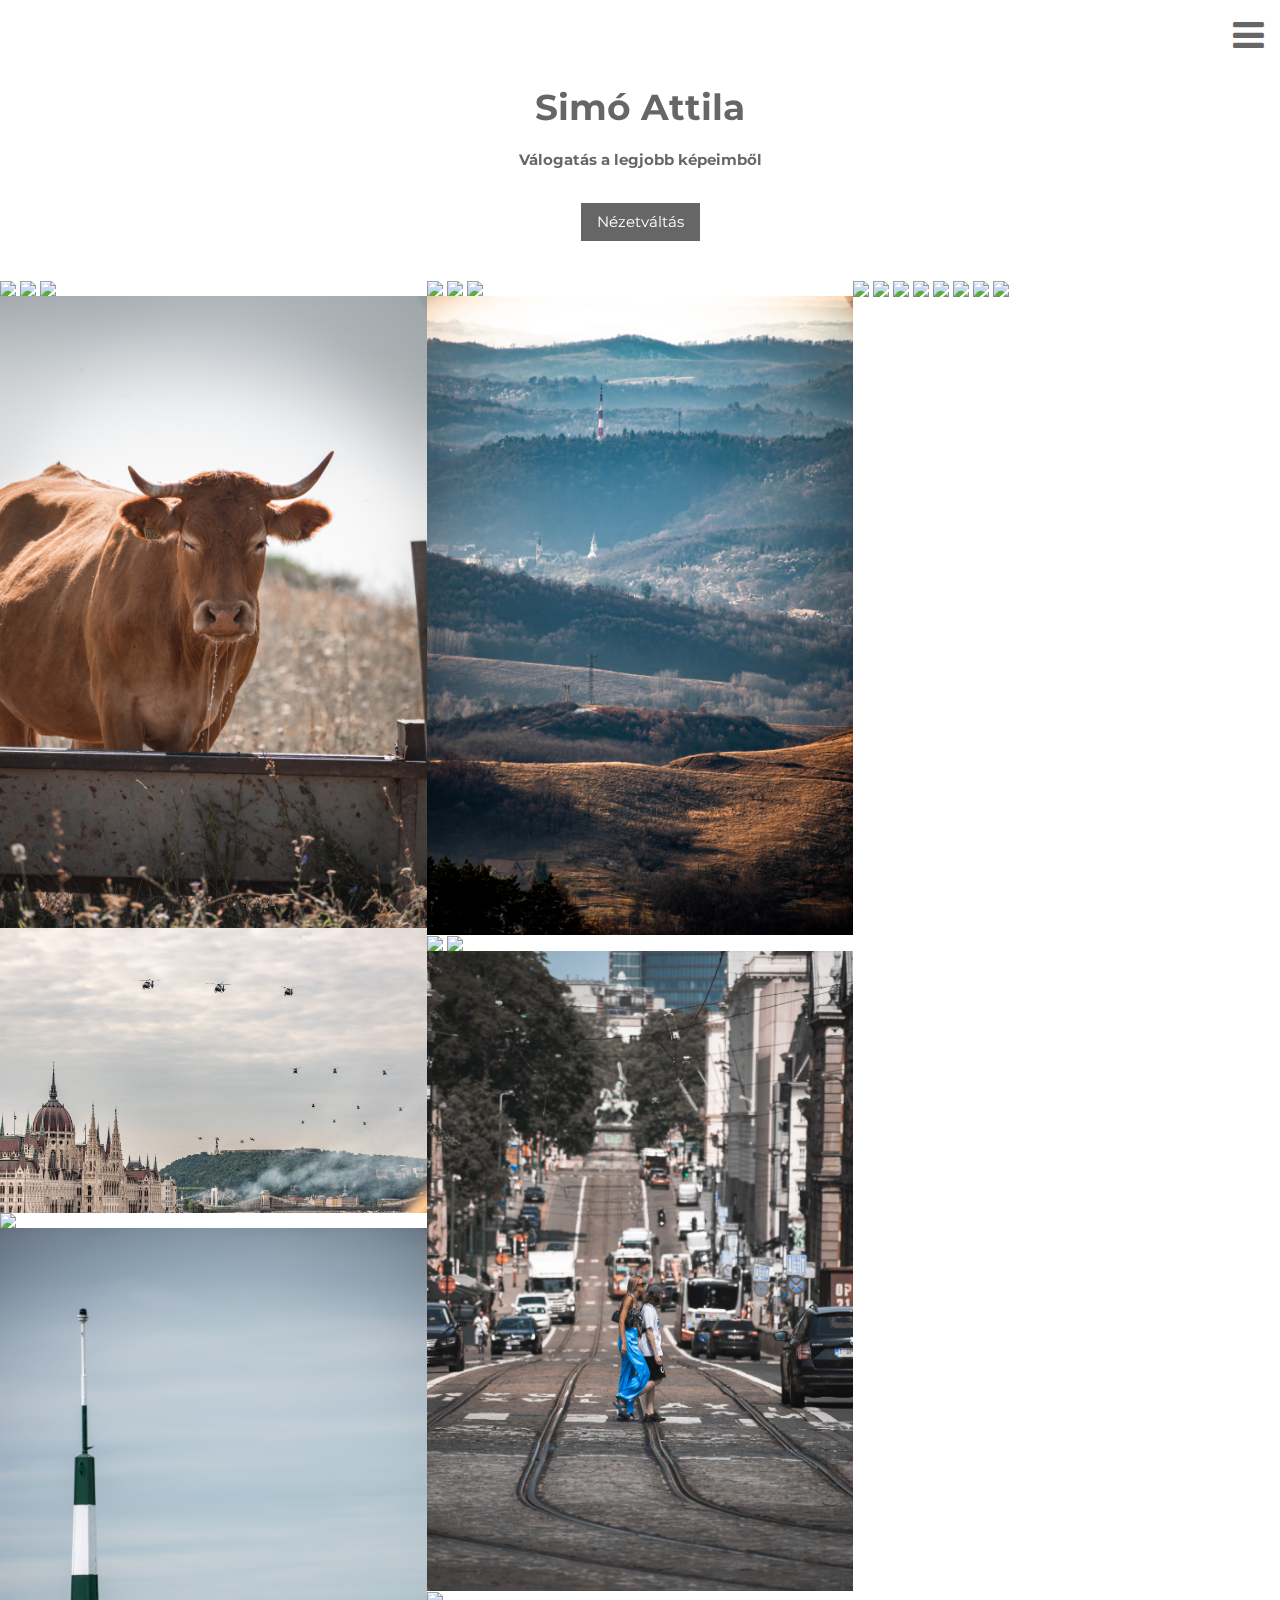
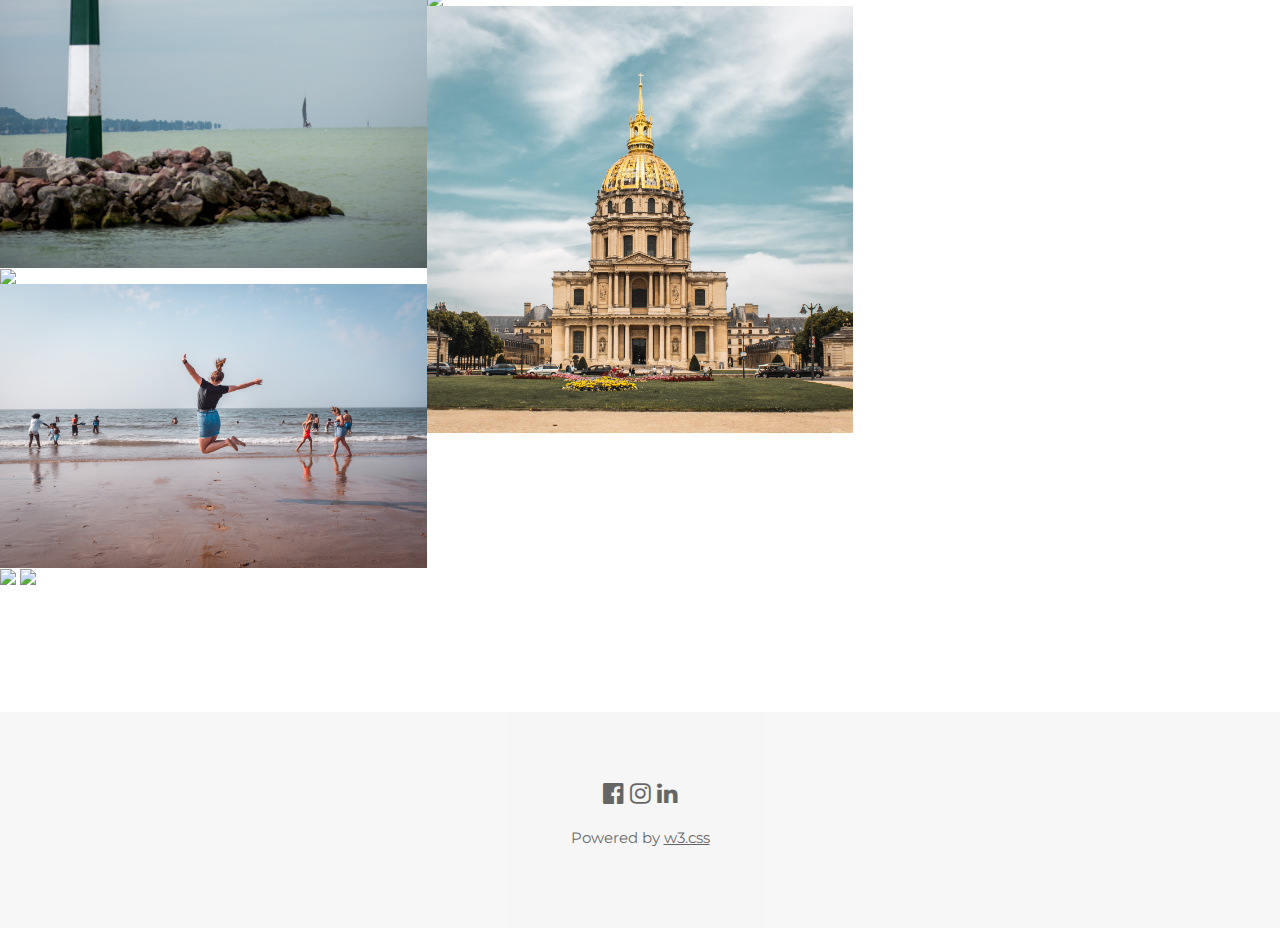
==== commit a0fe5b48: "Add files via upload" ====
--- a/index.html
+++ b/index.html
@@ -1,308 +1,118 @@
 <!DOCTYPE html>
-<html lang="en">
-
-<head>
-  <meta charset="utf-8">
-  <meta content="width=device-width, initial-scale=1.0" name="viewport">
-
-  <title>Simó Attila - Photo</title>
-  <meta content="" name="description">
-  <meta content="" name="keywords">
-
-  <!-- Favicons -->
-  <link href="assets/img/favicon1.png" rel="icon">
-  <link href="assets/img/favicon1.png" rel="icon">
-
-  <!-- Google Fonts -->
-  <link href="https://fonts.googleapis.com/css?family=Open+Sans:300,300i,400,400i,600,600i,700,700i|Raleway:300,300i,400,400i,500,500i,600,600i,700,700i|Satisfy" rel="stylesheet">
-
-  <!-- Vendor CSS Files -->
-  <link href="assets/vendor/bootstrap/css/bootstrap.min.css" rel="stylesheet">
-  <link href="assets/vendor/bootstrap-icons/bootstrap-icons.css" rel="stylesheet">
-  <link href="assets/vendor/boxicons/css/boxicons.min.css" rel="stylesheet">
-  <link href="assets/vendor/glightbox/css/glightbox.min.css" rel="stylesheet">
-  <link href="assets/vendor/swiper/swiper-bundle.min.css" rel="stylesheet">
-
-  <!-- Template Main CSS File -->
-  <link href="assets/css/style.css" rel="stylesheet">
-
-  <!-- =======================================================
-  * Template Name: Laura - v4.7.0
-  * Template URL: https://bootstrapmade.com/laura-free-creative-bootstrap-theme/
-  * Author: BootstrapMade.com
-  * License: https://bootstrapmade.com/license/
-  ======================================================== -->
-</head>
-
+<html>
+<title>Simó Attila Photo</title>
+<meta charset="UTF-8">
+<meta name="viewport" content="width=device-width, initial-scale=1">
+<link rel="icon" href="favicon1.png">
+<link rel="stylesheet" href="photolio.css">
+<link rel="stylesheet" href="https://fonts.googleapis.com/css?family=Montserrat">
+<link rel="stylesheet" href="https://cdnjs.cloudflare.com/ajax/libs/font-awesome/4.7.0/css/font-awesome.min.css">
+<style>
+body,h1 {font-family: "Montserrat", sans-serif}
+img {margin-bottom: -7px}
+.w3-row-padding img {margin-bottom: 12px}
+</style>
 <body>
 
-  <!-- ======= Header ======= -->
-  <header id="header" class="fixed-top d-flex justify-content-center align-items-center header-transparent">
+<!-- Sidebar -->
+<nav class="w3-sidebar w3-black w3-animate-top w3-xxlarge" style="display:none;padding-top:150px" id="mySidebar">
+  <a href="javascript:void(0)" onclick="w3_close()" class="w3-button w3-black w3-xxlarge w3-padding w3-display-topright" style="padding:6px 24px">
+    <i class="fa fa-remove"></i>
+  </a>
+  <div class="w3-bar-block w3-center">
+    <a href="#" class="w3-bar-item w3-button w3-text-grey w3-hover-black">About</a>
+    <a href="#" class="w3-bar-item w3-button w3-text-grey w3-hover-black">Photos</a>
+    <a href="#" class="w3-bar-item w3-button w3-text-grey w3-hover-black">Shop</a>
+    <a href="#" class="w3-bar-item w3-button w3-text-grey w3-hover-black">Contact</a>
+  </div>
+</nav>
 
-    <nav id="navbar" class="navbar">
-      <ul>
-        <li><a class="nav-link scrollto active" href="#hero">Home</a></li>
-       
-        <li><a class="nav-link scrollto " href="#portfolio">Portfólió</a></li>
-        
-        </li>
-        <li><a class="nav-link scrollto" href="#contact">Kapcsolat</a></li>
-      </ul>
-      <i class="bi bi-list mobile-nav-toggle"></i>
-    </nav><!-- .navbar -->
+<!-- !PAGE CONTENT! -->
+<div class="w3-content" style="max-width:1500px">
 
-  </header><!-- End Header -->
+<!-- Header -->
+<div class="w3-opacity">
+<span class="w3-button w3-xxlarge w3-white w3-right" onclick="w3_open()"><i class="fa fa-bars"></i></span> 
+<div class="w3-clear"></div>
+<header class="w3-center w3-margin-bottom">
+  <h1><b>Simó Attila</b></h1>
+  <p><b>Válogatás a legjobb képeimből</b></p>
+  <p class="w3-padding-16"><button class="w3-button w3-black" onclick="myFunction()">Nézetváltás</button></p>
+</header>
+</div>
 
-  <!-- ======= Hero Section ======= -->
-  <section id="hero">
-    <div class="hero-container">
-      <h1>Simó Attila</h1>
-      <h2>Portfólió a képeimből.</h2>
-      <a href="#about" class="btn-scroll scrollto" title="Scroll Down"><i class="bx bx-chevron-down"></i></a>
-    </div>
-  </section><!-- End Hero -->
+<!-- Photo Grid -->
+<div class="w3-row" id="myGrid" style="margin-bottom:128px">
+  <div class="w3-third">
+    <img src="portfolio/1.jpg" style="width:100%">
+    <img src="portfolio/2.jpg" style="width:100%">
+    <img src="portfolio/3.jpg" style="width:100%">
+    <img src="portfolio/4.jpg" style="width:100%">
+    <img src="portfolio/5.jpg" style="width:100%">
+    <img src="portfolio/6.jpg" style="width:100%">
+    <img src="portfolio/19.JPG" style="width:100%">
+    <img src="portfolio/21.JPG" style="width:100%">
+    <img src="portfolio/22.JPG" style="width:100%">
+    <img src="portfolio/23.JPG" style="width:100%">
+    <img src="portfolio/27.JPG" style="width:100%">
+  </div>
 
-  <main id="main">
+  <div class="w3-third">
+    <img src="portfolio/7.jpg" style="width:100%">
+    <img src="portfolio/8.jpg" style="width:100%">
+    <img src="portfolio/9.jpg" style="width:100%">
+    <img src="portfolio/10.jpg" style="width:100%">
+    <img src="portfolio/11.JPG" style="width:100%">
+    <img src="portfolio/12.JPG" style="width:100%">
+    <img src="portfolio/20.JPG" style="width:100%">
+    <img src="portfolio/25.JPG" style="width:100%">
+    <img src="portfolio/28.JPG" style="width:100%">
+  </div>
 
-    <!-- ======= About Me Section ======= -->
-    <section id="about" class="about">
-      <div class="container">
+  <div class="w3-third">
+    <img src="portfolio/13.JPG" style="width:100%">
+    <img src="portfolio/14.JPG" style="width:100%">
+    <img src="portfolio/15.JPG" style="width:100%">
+    <img src="portfolio/16.JPG" style="width:100%">
+    <img src="portfolio/17.JPG" style="width:100%">
+    <img src="portfolio/18.JPG" style="width:100%">
+    <img src="portfolio/24.JPG" style="width:100%">
+    <img src="portfolio/26.JPG" style="width:100%">
+  </div>
+</div>
 
-        <div class="section-title">
-          <span>Rólam</span>
-          <h2>Rólam</h2>
-          <p>Néhány éve kezdett el igazán foglalkoztatni a fotózás.<br>Egyre csak gyűltek az olyan képek amelyeket érdemesnek találtam a megosztásra.<br>Így elkezdtem felépíteni ezt a weboldalt. </p>
-        </div>
+<!-- End Page Content -->
+</div>
 
-        <div class="row">
-          <div class="image col-lg-4 d-flex align-items-stretch justify-content-center justify-content-lg-start"></div>
-          <div class="col-lg-8 d-flex flex-column align-items-stretch">
-            <div class="content ps-lg-4 d-flex flex-column justify-content-center">
-              <div class="row">
-                <div class="col-lg-6">
-                  <ul>
-                    <li><i class="bi bi-chevron-right"></i> <strong>Név:</strong><span>Simó Attila</span></li>
-                    <li><i class="bi bi-chevron-right"></i> <strong>E-mail:</strong> <span><a href="mailto:s.attila0118@gmail.com">s.attila0118@gmail.com</a></span></li>
-                    <li><i class="bi bi-chevron-right"></i> <strong>Telefon:</strong> <span><a href="tel:06203360844">06203360844</a></span></li>
-                    <li><i class="bi bi-chevron-right"></i> <strong>Város:</strong> <span>Budapest/Salgótarján</span></li>
-                  </ul>
-                </div>
-                <div class="col-lg-6">
-                  <ul>
-                    <li><i class="bi bi-chevron-right"></i> <strong>Kor:</strong> <span>21</span></li>
-                    <li><i class="bi bi-chevron-right"></i> <strong>Végzettség:</strong> <span>Másodéves a BME Járműmérnöki karán</span></li>
-                  </ul>
-                </div>
-              </div>
-              <!-- End .content-->
+<!-- Footer -->
+<footer class="w3-container w3-padding-64 w3-light-grey w3-center w3-opacity w3-xlarge" style="margin-top:128px"> 
+  <a href="https://www.facebook.com/attila.simo.16/"><i class="fa fa-facebook-official w3-hover-opacity"></i></a>
+  <a href="https://www.instagram.com/simo_attila_/"><i class="fa fa-instagram w3-hover-opacity"></i></a>
+  <a href="https://www.linkedin.com/in/attila-sim%C3%B3-44641420b/"><i class="fa fa-linkedin w3-hover-opacity"></i></a>
+  <p class="w3-medium">Powered by <a href="https://www.w3schools.com/w3css/default.asp" target="_blank" class="w3-hover-text-green">w3.css</a></p>
+</footer>
+ 
+<script>
+// Toggle grid padding
+function myFunction() {
+  var x = document.getElementById("myGrid");
+  if (x.className === "w3-row") {
+    x.className = "w3-row-padding";
+  } else { 
+    x.className = x.className.replace("w3-row-padding", "w3-row");
+  }
+}
 
-            <div class="skills-content ps-lg-4">
-              <div class="progress">
-                <span class="skill">Természetfotózás<i class="val">90%</i></span>
-                <div class="progress-bar-wrap">
-                  <div class="progress-bar" role="progressbar" aria-valuenow="90" aria-valuemin="0" aria-valuemax="100"></div>
-                </div>
-              </div>
+// Open and close sidebar
+function w3_open() {
+  document.getElementById("mySidebar").style.width = "100%";
+  document.getElementById("mySidebar").style.display = "block";
+}
 
-              <div class="progress">
-                <span class="skill">Életképek <i class="val">63%</i></span>
-                <div class="progress-bar-wrap">
-                  <div class="progress-bar" role="progressbar" aria-valuenow="63" aria-valuemin="0" aria-valuemax="100"></div>
-                </div>
-              </div>
-
-              <div class="progress">
-                <span class="skill">Portré <i class="val">51%</i></span>
-                <div class="progress-bar-wrap">
-                  <div class="progress-bar" role="progressbar" aria-valuenow="51" aria-valuemin="0" aria-valuemax="100"></div>
-                </div>
-              </div>
-            </div>
-
-          </div>
-        </div>
-
-      </div>
-    </section>
-
-    <!-- ======= My Portfolio Section ======= -->
-    <section id="portfolio" class="portfolio">
-      <div class="container">
-
-        <div class="section-title">
-          <span>Jöjjenek a képek</span>
-          <h2>Jöjjenek a képek</h2>
-        </div>
-          <div class="row portfolio-container">
-          <div class="col-lg-4 col-md-6 portfolio-item filter-app">
-            <div class="portfolio-img"><img src="assets/img/portfolio/1.jpg" class="img-fluid" alt="" loading="lazy"></div>
-            <div class="portfolio-info">
-              
-              <!--<a href="assets/img/portfolio/1.jpg" data-gallery="portfolioGallery" class="portfolio-lightbox preview-link" title="App 1"><i class="bx bx-plus"></i></a>
-              <a href="portfolio-details.html" class="details-link" title="More Details"><i class="bx bx-link"></i></a>-->
-            </div>
-          </div>
-
-          <div class="col-lg-4 col-md-6 portfolio-item filter-web">
-            <div class="portfolio-img"><img src="assets/img/portfolio/2.jpg" class="img-fluid" alt="" loading="lazy"></div>
-            <div class="portfolio-info">
-              
-              <!--<a href="assets/img/portfolio/2.jpg" data-gallery="portfolioGallery" class="portfolio-lightbox preview-link" title="Web 3"><i class="bx bx-plus"></i></a>
-              <a href="portfolio-details.html" class="details-link" title="More Details"><i class="bx bx-link"></i></a>-->
-            </div>
-          </div>
-
-          <div class="col-lg-4 col-md-6 portfolio-item filter-app">
-            <div class="portfolio-img"><img src="assets/img/portfolio/3.jpg" class="img-fluid" alt="" loading="lazy"></div>
-            <div class="portfolio-info">
-              
-              <!--<a href="assets/img/portfolio/3.jpg" data-gallery="portfolioGallery" class="portfolio-lightbox preview-link" title="App 2"><i class="bx bx-plus"></i></a>
-              <a href="portfolio-details.html" class="details-link" title="More Details"><i class="bx bx-link"></i></a>-->
-            </div>
-          </div>
-
-          <div class="col-lg-4 col-md-6 portfolio-item filter-card">
-            <div class="portfolio-img"><img src="assets/img/portfolio/4.jpg" class="img-fluid" alt="" loading="lazy"></div>
-            <div class="portfolio-info">
-              
-              <!--<a href="assets/img/portfolio/4.jpg" data-gallery="portfolioGallery" class="portfolio-lightbox preview-link" title="Card 2"><i class="bx bx-plus"></i></a>
-              <a href="portfolio-details.html" class="details-link" title="More Details"><i class="bx bx-link"></i></a>-->
-            </div>
-          </div>
-
-          <div class="col-lg-4 col-md-6 portfolio-item filter-web">
-            <div class="portfolio-img"><img src="assets/img/portfolio/5.jpg" class="img-fluid" alt="" loading="lazy"></div>
-            <div class="portfolio-info">
-              
-              <!--<a href="assets/img/portfolio/5.jpg" data-gallery="portfolioGallery" class="portfolio-lightbox preview-link" title="Web 2"><i class="bx bx-plus"></i></a>
-              <a href="portfolio-details.html" class="details-link" title="More Details"><i class="bx bx-link"></i></a>-->
-            </div>
-          </div>
-
-          <div class="col-lg-4 col-md-6 portfolio-item filter-app">
-            <div class="portfolio-img"><img src="assets/img/portfolio/6.jpg" class="img-fluid" alt="" loading="lazy"></div>
-            <div class="portfolio-info">
-              
-              <!--<a href="assets/img/portfolio/6.jpg" data-gallery="portfolioGallery" class="portfolio-lightbox preview-link" title="App 3"><i class="bx bx-plus"></i></a>
-              <a href="portfolio-details.html" class="details-link" title="More Details"><i class="bx bx-link"></i></a>-->
-            </div>
-          </div>
-
-          <div class="col-lg-4 col-md-6 portfolio-item filter-card">
-            <div class="portfolio-img"><img src="assets/img/portfolio/7.jpg" class="img-fluid" alt="" loading="lazy"></div>
-            <div class="portfolio-info">
-              
-              <!--<a href="assets/img/portfolio/7.jpg" data-gallery="portfolioGallery" class="portfolio-lightbox preview-link" title="Card 1"><i class="bx bx-plus"></i></a>
-              <a href="portfolio-details.html" class="details-link" title="More Details"><i class="bx bx-link"></i></a>-->
-            </div>
-          </div>
-
-          <div class="col-lg-4 col-md-6 portfolio-item filter-card">
-            <div class="portfolio-img"><img src="assets/img/portfolio/8.jpg" class="img-fluid" alt="" loading="lazy"></div>
-            <div class="portfolio-info">
-              
-              <!--<a href="assets/img/portfolio/8.jpg" data-gallery="portfolioGallery" class="portfolio-lightbox preview-link" title="Card 3"><i class="bx bx-plus"></i></a>
-              <a href="portfolio-details.html" class="details-link" title="More Details"><i class="bx bx-link"></i></a>-->
-            </div>
-          </div>
-
-          <div class="col-lg-4 col-md-6 portfolio-item filter-web">
-            <div class="portfolio-img"><img src="assets/img/portfolio/9.jpg" class="img-fluid" alt="" loading="lazy"></div>
-            <div class="portfolio-info">
-              
-              <!--<a href="assets/img/portfolio/9.jpg" data-gallery="portfolioGallery" class="portfolio-lightbox preview-link" title="Web 3"><i class="bx bx-plus"></i></a>
-              <a href="portfolio-details.html" class="details-link" title="More Details"><i class="bx bx-link"></i></a>-->
-            </div>
-          </div>
-
-        </div>
-
-      </div>
-    </section><!-- End My Portfolio Section -->
-
-    
-
-    <!-- ======= Contact Me Section ======= -->
-    <section id="contact" class="contact">
-      <div class="container">
-
-        <div class="section-title">
-          <span>Kapcsolat</span>
-          <h2>Kapcsolat</h2>
-        </div>
-
-        <div class="row">
-
-          <div class="col-lg-6">
-
-            <div class="row">
-              <div class="col-md-12">
-                <div class="info-box">
-                  <i class="bx bx-share-alt"></i>
-                  <h3>Közösségi profilok</h3>
-                  <div class="social-links">
-                    <a href="https://www.facebook.com/attila.simo.16/" class="facebook"><i class="bi bi-facebook"></i></a>
-                    <a href="https://www.instagram.com/simo_attila_/?hl=hu" class="instagram"><i class="bi bi-instagram"></i></a>
-                    <a href="https://hu.linkedin.com/in/attila-sim%C3%B3-44641420b" class="linkedin"><i class="bi bi-linkedin"></i></a>
-                  </div>
-                </div>
-              </div>
-              <div class="col-md-6">
-                <div class="info-box mt-4">
-                  <i class="bx bx-envelope"></i>
-                  <h3>E-mail</h3>
-                  <p><a href="mailto:s.attila0118@gmail.com">s.attila0118@gmail.com</a></p>
-                </div>
-              </div>
-            </div>
-
-          </div>
-        </div>
-
-      </div>
-    </section><!-- End Contact Me Section -->
-
-  </main><!-- End #main -->
-
-  <!-- ======= Footer ======= -->
-  <footer id="footer">
-    <div class="container">
-      <h3>Simó Attila</h3>
-      <p>Amennyiben felkeltettem érdeklődésedet, vagy támogatnád munkámat keress bizalommal!<br> <a href="https://paypal.me/simoattila?country.x=HU&locale.x=hu_HU">Hívj meg egy kávéra ha tetszettek a képek.</a></p>
-      <div class="social-links">
-       
-        <a href="https://www.facebook.com/attila.simo.16/" class="facebook"><i class="bx bxl-facebook"></i></a>
-        <a href="https://www.instagram.com/simo_attila_/?hl=hu" class="instagram"><i class="bx bxl-instagram"></i></a>
-        
-        <a href="https://hu.linkedin.com/in/attila-sim%C3%B3-44641420b" class="linkedin"><i class="bx bxl-linkedin"></i></a>
-      </div>
-      <div class="copyright">
-        &copy; Copyright <strong><span>Attila</span></strong>. All Rights Reserved
-      </div>
-      <div class="credits">
-        <!-- All the links in the footer should remain intact. -->
-        <!-- You can delete the links only if you purchased the pro version. -->
-        <!-- Licensing information: https://bootstrapmade.com/license/ -->
-        <!-- Purchase the pro version with working PHP/AJAX contact form: https://bootstrapmade.com/laura-free-creative-bootstrap-theme/ -->
-        <a href="https://bootstrapmade.com/">:)</a>
-      </div>
-    </div>
-  </footer><!-- End Footer -->
-
-  <a href="#" class="back-to-top d-flex align-items-center justify-content-center"><i class="bi bi-arrow-up-short"></i></a>
-
-  <!-- Vendor JS Files -->
-  <script src="assets/vendor/purecounter/purecounter.js"></script>
-  <script src="assets/vendor/bootstrap/js/bootstrap.bundle.min.js"></script>
-  <script src="assets/vendor/glightbox/js/glightbox.min.js"></script>
-  <script src="assets/vendor/isotope-layout/isotope.pkgd.min.js"></script>
-  <script src="assets/vendor/swiper/swiper-bundle.min.js"></script>
-  <script src="assets/vendor/waypoints/noframework.waypoints.js"></script>
-  <script src="assets/vendor/php-email-form/validate.js"></script>
-
-  <!-- Template Main JS File -->
-  <script src="assets/js/main.js"></script>
+function w3_close() {
+  document.getElementById("mySidebar").style.display = "none";
+}
+</script>
 
 </body>
-
 </html>--- a/photolio.css
+++ b/photolio.css
@@ -0,0 +1,235 @@
+/* W3.CSS 4.15 December 2020 by Jan Egil and Borge Refsnes */
+html{box-sizing:border-box}*,*:before,*:after{box-sizing:inherit}
+/* Extract from normalize.css by Nicolas Gallagher and Jonathan Neal git.io/normalize */
+html{-ms-text-size-adjust:100%;-webkit-text-size-adjust:100%}body{margin:0}
+article,aside,details,figcaption,figure,footer,header,main,menu,nav,section{display:block}summary{display:list-item}
+audio,canvas,progress,video{display:inline-block}progress{vertical-align:baseline}
+audio:not([controls]){display:none;height:0}[hidden],template{display:none}
+a{background-color:transparent}a:active,a:hover{outline-width:0}
+abbr[title]{border-bottom:none;text-decoration:underline;text-decoration:underline dotted}
+b,strong{font-weight:bolder}dfn{font-style:italic}mark{background:#ff0;color:#000}
+small{font-size:80%}sub,sup{font-size:75%;line-height:0;position:relative;vertical-align:baseline}
+sub{bottom:-0.25em}sup{top:-0.5em}figure{margin:1em 40px}img{border-style:none}
+code,kbd,pre,samp{font-family:monospace,monospace;font-size:1em}hr{box-sizing:content-box;height:0;overflow:visible}
+button,input,select,textarea,optgroup{font:inherit;margin:0}optgroup{font-weight:bold}
+button,input{overflow:visible}button,select{text-transform:none}
+button,[type=button],[type=reset],[type=submit]{-webkit-appearance:button}
+button::-moz-focus-inner,[type=button]::-moz-focus-inner,[type=reset]::-moz-focus-inner,[type=submit]::-moz-focus-inner{border-style:none;padding:0}
+button:-moz-focusring,[type=button]:-moz-focusring,[type=reset]:-moz-focusring,[type=submit]:-moz-focusring{outline:1px dotted ButtonText}
+fieldset{border:1px solid #c0c0c0;margin:0 2px;padding:.35em .625em .75em}
+legend{color:inherit;display:table;max-width:100%;padding:0;white-space:normal}textarea{overflow:auto}
+[type=checkbox],[type=radio]{padding:0}
+[type=number]::-webkit-inner-spin-button,[type=number]::-webkit-outer-spin-button{height:auto}
+[type=search]{-webkit-appearance:textfield;outline-offset:-2px}
+[type=search]::-webkit-search-decoration{-webkit-appearance:none}
+::-webkit-file-upload-button{-webkit-appearance:button;font:inherit}
+/* End extract */
+html,body{font-family:Verdana,sans-serif;font-size:15px;line-height:1.5}html{overflow-x:hidden}
+h1{font-size:36px}h2{font-size:30px}h3{font-size:24px}h4{font-size:20px}h5{font-size:18px}h6{font-size:16px}
+.w3-serif{font-family:serif}.w3-sans-serif{font-family:sans-serif}.w3-cursive{font-family:cursive}.w3-monospace{font-family:monospace}
+h1,h2,h3,h4,h5,h6{font-family:"Segoe UI",Arial,sans-serif;font-weight:400;margin:10px 0}.w3-wide{letter-spacing:4px}
+hr{border:0;border-top:1px solid #eee;margin:20px 0}
+.w3-image{max-width:100%;height:auto}img{vertical-align:middle}a{color:inherit}
+.w3-table,.w3-table-all{border-collapse:collapse;border-spacing:0;width:100%;display:table}.w3-table-all{border:1px solid #ccc}
+.w3-bordered tr,.w3-table-all tr{border-bottom:1px solid #ddd}.w3-striped tbody tr:nth-child(even){background-color:#f1f1f1}
+.w3-table-all tr:nth-child(odd){background-color:#fff}.w3-table-all tr:nth-child(even){background-color:#f1f1f1}
+.w3-hoverable tbody tr:hover,.w3-ul.w3-hoverable li:hover{background-color:#ccc}.w3-centered tr th,.w3-centered tr td{text-align:center}
+.w3-table td,.w3-table th,.w3-table-all td,.w3-table-all th{padding:8px 8px;display:table-cell;text-align:left;vertical-align:top}
+.w3-table th:first-child,.w3-table td:first-child,.w3-table-all th:first-child,.w3-table-all td:first-child{padding-left:16px}
+.w3-btn,.w3-button{border:none;display:inline-block;padding:8px 16px;vertical-align:middle;overflow:hidden;text-decoration:none;color:inherit;background-color:inherit;text-align:center;cursor:pointer;white-space:nowrap}
+.w3-btn:hover{box-shadow:0 8px 16px 0 rgba(0,0,0,0.2),0 6px 20px 0 rgba(0,0,0,0.19)}
+.w3-btn,.w3-button{-webkit-touch-callout:none;-webkit-user-select:none;-khtml-user-select:none;-moz-user-select:none;-ms-user-select:none;user-select:none}   
+.w3-disabled,.w3-btn:disabled,.w3-button:disabled{cursor:not-allowed;opacity:0.3}.w3-disabled *,:disabled *{pointer-events:none}
+.w3-btn.w3-disabled:hover,.w3-btn:disabled:hover{box-shadow:none}
+.w3-badge,.w3-tag{background-color:#000;color:#fff;display:inline-block;padding-left:8px;padding-right:8px;text-align:center}.w3-badge{border-radius:50%}
+.w3-ul{list-style-type:none;padding:0;margin:0}.w3-ul li{padding:8px 16px;border-bottom:1px solid #ddd}.w3-ul li:last-child{border-bottom:none}
+.w3-tooltip,.w3-display-container{position:relative}.w3-tooltip .w3-text{display:none}.w3-tooltip:hover .w3-text{display:inline-block}
+.w3-ripple:active{opacity:0.5}.w3-ripple{transition:opacity 0s}
+.w3-input{padding:8px;display:block;border:none;border-bottom:1px solid #ccc;width:100%}
+.w3-select{padding:9px 0;width:100%;border:none;border-bottom:1px solid #ccc}
+.w3-dropdown-click,.w3-dropdown-hover{position:relative;display:inline-block;cursor:pointer}
+.w3-dropdown-hover:hover .w3-dropdown-content{display:block}
+.w3-dropdown-hover:first-child,.w3-dropdown-click:hover{background-color:#ccc;color:#000}
+.w3-dropdown-hover:hover > .w3-button:first-child,.w3-dropdown-click:hover > .w3-button:first-child{background-color:#ccc;color:#000}
+.w3-dropdown-content{cursor:auto;color:#000;background-color:#fff;display:none;position:absolute;min-width:160px;margin:0;padding:0;z-index:1}
+.w3-check,.w3-radio{width:24px;height:24px;position:relative;top:6px}
+.w3-sidebar{height:100%;width:200px;background-color:#fff;position:fixed!important;z-index:1;overflow:auto}
+.w3-bar-block .w3-dropdown-hover,.w3-bar-block .w3-dropdown-click{width:100%}
+.w3-bar-block .w3-dropdown-hover .w3-dropdown-content,.w3-bar-block .w3-dropdown-click .w3-dropdown-content{min-width:100%}
+.w3-bar-block .w3-dropdown-hover .w3-button,.w3-bar-block .w3-dropdown-click .w3-button{width:100%;text-align:left;padding:8px 16px}
+.w3-main,#main{transition:margin-left .4s}
+.w3-modal{z-index:3;display:none;padding-top:100px;position:fixed;left:0;top:0;width:100%;height:100%;overflow:auto;background-color:rgb(0,0,0);background-color:rgba(0,0,0,0.4)}
+.w3-modal-content{margin:auto;background-color:#fff;position:relative;padding:0;outline:0;width:600px}
+.w3-bar{width:100%;overflow:hidden}.w3-center .w3-bar{display:inline-block;width:auto}
+.w3-bar .w3-bar-item{padding:8px 16px;float:left;width:auto;border:none;display:block;outline:0}
+.w3-bar .w3-dropdown-hover,.w3-bar .w3-dropdown-click{position:static;float:left}
+.w3-bar .w3-button{white-space:normal}
+.w3-bar-block .w3-bar-item{width:100%;display:block;padding:8px 16px;text-align:left;border:none;white-space:normal;float:none;outline:0}
+.w3-bar-block.w3-center .w3-bar-item{text-align:center}.w3-block{display:block;width:100%}
+.w3-responsive{display:block;overflow-x:auto}
+.w3-container:after,.w3-container:before,.w3-panel:after,.w3-panel:before,.w3-row:after,.w3-row:before,.w3-row-padding:after,.w3-row-padding:before,
+.w3-cell-row:before,.w3-cell-row:after,.w3-clear:after,.w3-clear:before,.w3-bar:before,.w3-bar:after{content:"";display:table;clear:both}
+.w3-col,.w3-half,.w3-third,.w3-twothird,.w3-threequarter,.w3-quarter{float:left;width:100%}
+.w3-col.s1{width:8.33333%}.w3-col.s2{width:16.66666%}.w3-col.s3{width:24.99999%}.w3-col.s4{width:33.33333%}
+.w3-col.s5{width:41.66666%}.w3-col.s6{width:49.99999%}.w3-col.s7{width:58.33333%}.w3-col.s8{width:66.66666%}
+.w3-col.s9{width:74.99999%}.w3-col.s10{width:83.33333%}.w3-col.s11{width:91.66666%}.w3-col.s12{width:99.99999%}
+@media (min-width:601px){.w3-col.m1{width:8.33333%}.w3-col.m2{width:16.66666%}.w3-col.m3,.w3-quarter{width:24.99999%}.w3-col.m4,.w3-third{width:33.33333%}
+.w3-col.m5{width:41.66666%}.w3-col.m6,.w3-half{width:49.99999%}.w3-col.m7{width:58.33333%}.w3-col.m8,.w3-twothird{width:66.66666%}
+.w3-col.m9,.w3-threequarter{width:74.99999%}.w3-col.m10{width:83.33333%}.w3-col.m11{width:91.66666%}.w3-col.m12{width:99.99999%}}
+@media (min-width:993px){.w3-col.l1{width:8.33333%}.w3-col.l2{width:16.66666%}.w3-col.l3{width:24.99999%}.w3-col.l4{width:33.33333%}
+.w3-col.l5{width:41.66666%}.w3-col.l6{width:49.99999%}.w3-col.l7{width:58.33333%}.w3-col.l8{width:66.66666%}
+.w3-col.l9{width:74.99999%}.w3-col.l10{width:83.33333%}.w3-col.l11{width:91.66666%}.w3-col.l12{width:99.99999%}}
+.w3-rest{overflow:hidden}.w3-stretch{margin-left:-16px;margin-right:-16px}
+.w3-content,.w3-auto{margin-left:auto;margin-right:auto}.w3-content{max-width:980px}.w3-auto{max-width:1140px}
+.w3-cell-row{display:table;width:100%}.w3-cell{display:table-cell}
+.w3-cell-top{vertical-align:top}.w3-cell-middle{vertical-align:middle}.w3-cell-bottom{vertical-align:bottom}
+.w3-hide{display:none!important}.w3-show-block,.w3-show{display:block!important}.w3-show-inline-block{display:inline-block!important}
+@media (max-width:1205px){.w3-auto{max-width:95%}}
+@media (max-width:600px){.w3-modal-content{margin:0 10px;width:auto!important}.w3-modal{padding-top:30px}
+.w3-dropdown-hover.w3-mobile .w3-dropdown-content,.w3-dropdown-click.w3-mobile .w3-dropdown-content{position:relative}	
+.w3-hide-small{display:none!important}.w3-mobile{display:block;width:100%!important}.w3-bar-item.w3-mobile,.w3-dropdown-hover.w3-mobile,.w3-dropdown-click.w3-mobile{text-align:center}
+.w3-dropdown-hover.w3-mobile,.w3-dropdown-hover.w3-mobile .w3-btn,.w3-dropdown-hover.w3-mobile .w3-button,.w3-dropdown-click.w3-mobile,.w3-dropdown-click.w3-mobile .w3-btn,.w3-dropdown-click.w3-mobile .w3-button{width:100%}}
+@media (max-width:768px){.w3-modal-content{width:500px}.w3-modal{padding-top:50px}}
+@media (min-width:993px){.w3-modal-content{width:900px}.w3-hide-large{display:none!important}.w3-sidebar.w3-collapse{display:block!important}}
+@media (max-width:992px) and (min-width:601px){.w3-hide-medium{display:none!important}}
+@media (max-width:992px){.w3-sidebar.w3-collapse{display:none}.w3-main{margin-left:0!important;margin-right:0!important}.w3-auto{max-width:100%}}
+.w3-top,.w3-bottom{position:fixed;width:100%;z-index:1}.w3-top{top:0}.w3-bottom{bottom:0}
+.w3-overlay{position:fixed;display:none;width:100%;height:100%;top:0;left:0;right:0;bottom:0;background-color:rgba(0,0,0,0.5);z-index:2}
+.w3-display-topleft{position:absolute;left:0;top:0}.w3-display-topright{position:absolute;right:0;top:0}
+.w3-display-bottomleft{position:absolute;left:0;bottom:0}.w3-display-bottomright{position:absolute;right:0;bottom:0}
+.w3-display-middle{position:absolute;top:50%;left:50%;transform:translate(-50%,-50%);-ms-transform:translate(-50%,-50%)}
+.w3-display-left{position:absolute;top:50%;left:0%;transform:translate(0%,-50%);-ms-transform:translate(-0%,-50%)}
+.w3-display-right{position:absolute;top:50%;right:0%;transform:translate(0%,-50%);-ms-transform:translate(0%,-50%)}
+.w3-display-topmiddle{position:absolute;left:50%;top:0;transform:translate(-50%,0%);-ms-transform:translate(-50%,0%)}
+.w3-display-bottommiddle{position:absolute;left:50%;bottom:0;transform:translate(-50%,0%);-ms-transform:translate(-50%,0%)}
+.w3-display-container:hover .w3-display-hover{display:block}.w3-display-container:hover span.w3-display-hover{display:inline-block}.w3-display-hover{display:none}
+.w3-display-position{position:absolute}
+.w3-circle{border-radius:50%}
+.w3-round-small{border-radius:2px}.w3-round,.w3-round-medium{border-radius:4px}.w3-round-large{border-radius:8px}.w3-round-xlarge{border-radius:16px}.w3-round-xxlarge{border-radius:32px}
+.w3-row-padding,.w3-row-padding>.w3-half,.w3-row-padding>.w3-third,.w3-row-padding>.w3-twothird,.w3-row-padding>.w3-threequarter,.w3-row-padding>.w3-quarter,.w3-row-padding>.w3-col{padding:0 8px}
+.w3-container,.w3-panel{padding:0.01em 16px}.w3-panel{margin-top:16px;margin-bottom:16px}
+.w3-code,.w3-codespan{font-family:Consolas,"courier new";font-size:16px}
+.w3-code{width:auto;background-color:#fff;padding:8px 12px;border-left:4px solid #4CAF50;word-wrap:break-word}
+.w3-codespan{color:crimson;background-color:#f1f1f1;padding-left:4px;padding-right:4px;font-size:110%}
+.w3-card,.w3-card-2{box-shadow:0 2px 5px 0 rgba(0,0,0,0.16),0 2px 10px 0 rgba(0,0,0,0.12)}
+.w3-card-4,.w3-hover-shadow:hover{box-shadow:0 4px 10px 0 rgba(0,0,0,0.2),0 4px 20px 0 rgba(0,0,0,0.19)}
+.w3-spin{animation:w3-spin 2s infinite linear}@keyframes w3-spin{0%{transform:rotate(0deg)}100%{transform:rotate(359deg)}}
+.w3-animate-fading{animation:fading 10s infinite}@keyframes fading{0%{opacity:0}50%{opacity:1}100%{opacity:0}}
+.w3-animate-opacity{animation:opac 0.8s}@keyframes opac{from{opacity:0} to{opacity:1}}
+.w3-animate-top{position:relative;animation:animatetop 0.4s}@keyframes animatetop{from{top:-300px;opacity:0} to{top:0;opacity:1}}
+.w3-animate-left{position:relative;animation:animateleft 0.4s}@keyframes animateleft{from{left:-300px;opacity:0} to{left:0;opacity:1}}
+.w3-animate-right{position:relative;animation:animateright 0.4s}@keyframes animateright{from{right:-300px;opacity:0} to{right:0;opacity:1}}
+.w3-animate-bottom{position:relative;animation:animatebottom 0.4s}@keyframes animatebottom{from{bottom:-300px;opacity:0} to{bottom:0;opacity:1}}
+.w3-animate-zoom {animation:animatezoom 0.6s}@keyframes animatezoom{from{transform:scale(0)} to{transform:scale(1)}}
+.w3-animate-input{transition:width 0.4s ease-in-out}.w3-animate-input:focus{width:100%!important}
+.w3-opacity,.w3-hover-opacity:hover{opacity:0.60}.w3-opacity-off,.w3-hover-opacity-off:hover{opacity:1}
+.w3-opacity-max{opacity:0.25}.w3-opacity-min{opacity:0.75}
+.w3-greyscale-max,.w3-grayscale-max,.w3-hover-greyscale:hover,.w3-hover-grayscale:hover{filter:grayscale(100%)}
+.w3-greyscale,.w3-grayscale{filter:grayscale(75%)}.w3-greyscale-min,.w3-grayscale-min{filter:grayscale(50%)}
+.w3-sepia{filter:sepia(75%)}.w3-sepia-max,.w3-hover-sepia:hover{filter:sepia(100%)}.w3-sepia-min{filter:sepia(50%)}
+.w3-tiny{font-size:10px!important}.w3-small{font-size:12px!important}.w3-medium{font-size:15px!important}.w3-large{font-size:18px!important}
+.w3-xlarge{font-size:24px!important}.w3-xxlarge{font-size:36px!important}.w3-xxxlarge{font-size:48px!important}.w3-jumbo{font-size:64px!important}
+.w3-left-align{text-align:left!important}.w3-right-align{text-align:right!important}.w3-justify{text-align:justify!important}.w3-center{text-align:center!important}
+.w3-border-0{border:0!important}.w3-border{border:1px solid #ccc!important}
+.w3-border-top{border-top:1px solid #ccc!important}.w3-border-bottom{border-bottom:1px solid #ccc!important}
+.w3-border-left{border-left:1px solid #ccc!important}.w3-border-right{border-right:1px solid #ccc!important}
+.w3-topbar{border-top:6px solid #ccc!important}.w3-bottombar{border-bottom:6px solid #ccc!important}
+.w3-leftbar{border-left:6px solid #ccc!important}.w3-rightbar{border-right:6px solid #ccc!important}
+.w3-section,.w3-code{margin-top:16px!important;margin-bottom:16px!important}
+.w3-margin{margin:16px!important}.w3-margin-top{margin-top:16px!important}.w3-margin-bottom{margin-bottom:16px!important}
+.w3-margin-left{margin-left:16px!important}.w3-margin-right{margin-right:16px!important}
+.w3-padding-small{padding:4px 8px!important}.w3-padding{padding:8px 16px!important}.w3-padding-large{padding:12px 24px!important}
+.w3-padding-16{padding-top:16px!important;padding-bottom:16px!important}.w3-padding-24{padding-top:24px!important;padding-bottom:24px!important}
+.w3-padding-32{padding-top:32px!important;padding-bottom:32px!important}.w3-padding-48{padding-top:48px!important;padding-bottom:48px!important}
+.w3-padding-64{padding-top:64px!important;padding-bottom:64px!important}
+.w3-padding-top-64{padding-top:64px!important}.w3-padding-top-48{padding-top:48px!important}
+.w3-padding-top-32{padding-top:32px!important}.w3-padding-top-24{padding-top:24px!important}
+.w3-left{float:left!important}.w3-right{float:right!important}
+.w3-button:hover{color:#000!important;background-color:#ccc!important}
+.w3-transparent,.w3-hover-none:hover{background-color:transparent!important}
+.w3-hover-none:hover{box-shadow:none!important}
+/* Colors */
+.w3-amber,.w3-hover-amber:hover{color:#000!important;background-color:#ffc107!important}
+.w3-aqua,.w3-hover-aqua:hover{color:#000!important;background-color:#00ffff!important}
+.w3-blue,.w3-hover-blue:hover{color:#fff!important;background-color:#2196F3!important}
+.w3-light-blue,.w3-hover-light-blue:hover{color:#000!important;background-color:#87CEEB!important}
+.w3-brown,.w3-hover-brown:hover{color:#fff!important;background-color:#795548!important}
+.w3-cyan,.w3-hover-cyan:hover{color:#000!important;background-color:#00bcd4!important}
+.w3-blue-grey,.w3-hover-blue-grey:hover,.w3-blue-gray,.w3-hover-blue-gray:hover{color:#fff!important;background-color:#607d8b!important}
+.w3-green,.w3-hover-green:hover{color:#fff!important;background-color:#4CAF50!important}
+.w3-light-green,.w3-hover-light-green:hover{color:#000!important;background-color:#8bc34a!important}
+.w3-indigo,.w3-hover-indigo:hover{color:#fff!important;background-color:#3f51b5!important}
+.w3-khaki,.w3-hover-khaki:hover{color:#000!important;background-color:#f0e68c!important}
+.w3-lime,.w3-hover-lime:hover{color:#000!important;background-color:#cddc39!important}
+.w3-orange,.w3-hover-orange:hover{color:#000!important;background-color:#ff9800!important}
+.w3-deep-orange,.w3-hover-deep-orange:hover{color:#fff!important;background-color:#ff5722!important}
+.w3-pink,.w3-hover-pink:hover{color:#fff!important;background-color:#e91e63!important}
+.w3-purple,.w3-hover-purple:hover{color:#fff!important;background-color:#9c27b0!important}
+.w3-deep-purple,.w3-hover-deep-purple:hover{color:#fff!important;background-color:#673ab7!important}
+.w3-red,.w3-hover-red:hover{color:#fff!important;background-color:#f44336!important}
+.w3-sand,.w3-hover-sand:hover{color:#000!important;background-color:#fdf5e6!important}
+.w3-teal,.w3-hover-teal:hover{color:#fff!important;background-color:#009688!important}
+.w3-yellow,.w3-hover-yellow:hover{color:#000!important;background-color:#ffeb3b!important}
+.w3-white,.w3-hover-white:hover{color:#000!important;background-color:#fff!important}
+.w3-black,.w3-hover-black:hover{color:#fff!important;background-color:#000!important}
+.w3-grey,.w3-hover-grey:hover,.w3-gray,.w3-hover-gray:hover{color:#000!important;background-color:#9e9e9e!important}
+.w3-light-grey,.w3-hover-light-grey:hover,.w3-light-gray,.w3-hover-light-gray:hover{color:#000!important;background-color:#f1f1f1!important}
+.w3-dark-grey,.w3-hover-dark-grey:hover,.w3-dark-gray,.w3-hover-dark-gray:hover{color:#fff!important;background-color:#616161!important}
+.w3-pale-red,.w3-hover-pale-red:hover{color:#000!important;background-color:#ffdddd!important}
+.w3-pale-green,.w3-hover-pale-green:hover{color:#000!important;background-color:#ddffdd!important}
+.w3-pale-yellow,.w3-hover-pale-yellow:hover{color:#000!important;background-color:#ffffcc!important}
+.w3-pale-blue,.w3-hover-pale-blue:hover{color:#000!important;background-color:#ddffff!important}
+.w3-text-amber,.w3-hover-text-amber:hover{color:#ffc107!important}
+.w3-text-aqua,.w3-hover-text-aqua:hover{color:#00ffff!important}
+.w3-text-blue,.w3-hover-text-blue:hover{color:#2196F3!important}
+.w3-text-light-blue,.w3-hover-text-light-blue:hover{color:#87CEEB!important}
+.w3-text-brown,.w3-hover-text-brown:hover{color:#795548!important}
+.w3-text-cyan,.w3-hover-text-cyan:hover{color:#00bcd4!important}
+.w3-text-blue-grey,.w3-hover-text-blue-grey:hover,.w3-text-blue-gray,.w3-hover-text-blue-gray:hover{color:#607d8b!important}
+.w3-text-green,.w3-hover-text-green:hover{color:#4CAF50!important}
+.w3-text-light-green,.w3-hover-text-light-green:hover{color:#8bc34a!important}
+.w3-text-indigo,.w3-hover-text-indigo:hover{color:#3f51b5!important}
+.w3-text-khaki,.w3-hover-text-khaki:hover{color:#b4aa50!important}
+.w3-text-lime,.w3-hover-text-lime:hover{color:#cddc39!important}
+.w3-text-orange,.w3-hover-text-orange:hover{color:#ff9800!important}
+.w3-text-deep-orange,.w3-hover-text-deep-orange:hover{color:#ff5722!important}
+.w3-text-pink,.w3-hover-text-pink:hover{color:#e91e63!important}
+.w3-text-purple,.w3-hover-text-purple:hover{color:#9c27b0!important}
+.w3-text-deep-purple,.w3-hover-text-deep-purple:hover{color:#673ab7!important}
+.w3-text-red,.w3-hover-text-red:hover{color:#f44336!important}
+.w3-text-sand,.w3-hover-text-sand:hover{color:#fdf5e6!important}
+.w3-text-teal,.w3-hover-text-teal:hover{color:#009688!important}
+.w3-text-yellow,.w3-hover-text-yellow:hover{color:#d2be0e!important}
+.w3-text-white,.w3-hover-text-white:hover{color:#fff!important}
+.w3-text-black,.w3-hover-text-black:hover{color:#000!important}
+.w3-text-grey,.w3-hover-text-grey:hover,.w3-text-gray,.w3-hover-text-gray:hover{color:#757575!important}
+.w3-text-light-grey,.w3-hover-text-light-grey:hover,.w3-text-light-gray,.w3-hover-text-light-gray:hover{color:#f1f1f1!important}
+.w3-text-dark-grey,.w3-hover-text-dark-grey:hover,.w3-text-dark-gray,.w3-hover-text-dark-gray:hover{color:#3a3a3a!important}
+.w3-border-amber,.w3-hover-border-amber:hover{border-color:#ffc107!important}
+.w3-border-aqua,.w3-hover-border-aqua:hover{border-color:#00ffff!important}
+.w3-border-blue,.w3-hover-border-blue:hover{border-color:#2196F3!important}
+.w3-border-light-blue,.w3-hover-border-light-blue:hover{border-color:#87CEEB!important}
+.w3-border-brown,.w3-hover-border-brown:hover{border-color:#795548!important}
+.w3-border-cyan,.w3-hover-border-cyan:hover{border-color:#00bcd4!important}
+.w3-border-blue-grey,.w3-hover-border-blue-grey:hover,.w3-border-blue-gray,.w3-hover-border-blue-gray:hover{border-color:#607d8b!important}
+.w3-border-green,.w3-hover-border-green:hover{border-color:#4CAF50!important}
+.w3-border-light-green,.w3-hover-border-light-green:hover{border-color:#8bc34a!important}
+.w3-border-indigo,.w3-hover-border-indigo:hover{border-color:#3f51b5!important}
+.w3-border-khaki,.w3-hover-border-khaki:hover{border-color:#f0e68c!important}
+.w3-border-lime,.w3-hover-border-lime:hover{border-color:#cddc39!important}
+.w3-border-orange,.w3-hover-border-orange:hover{border-color:#ff9800!important}
+.w3-border-deep-orange,.w3-hover-border-deep-orange:hover{border-color:#ff5722!important}
+.w3-border-pink,.w3-hover-border-pink:hover{border-color:#e91e63!important}
+.w3-border-purple,.w3-hover-border-purple:hover{border-color:#9c27b0!important}
+.w3-border-deep-purple,.w3-hover-border-deep-purple:hover{border-color:#673ab7!important}
+.w3-border-red,.w3-hover-border-red:hover{border-color:#f44336!important}
+.w3-border-sand,.w3-hover-border-sand:hover{border-color:#fdf5e6!important}
+.w3-border-teal,.w3-hover-border-teal:hover{border-color:#009688!important}
+.w3-border-yellow,.w3-hover-border-yellow:hover{border-color:#ffeb3b!important}
+.w3-border-white,.w3-hover-border-white:hover{border-color:#fff!important}
+.w3-border-black,.w3-hover-border-black:hover{border-color:#000!important}
+.w3-border-grey,.w3-hover-border-grey:hover,.w3-border-gray,.w3-hover-border-gray:hover{border-color:#9e9e9e!important}
+.w3-border-light-grey,.w3-hover-border-light-grey:hover,.w3-border-light-gray,.w3-hover-border-light-gray:hover{border-color:#f1f1f1!important}
+.w3-border-dark-grey,.w3-hover-border-dark-grey:hover,.w3-border-dark-gray,.w3-hover-border-dark-gray:hover{border-color:#616161!important}
+.w3-border-pale-red,.w3-hover-border-pale-red:hover{border-color:#ffe7e7!important}.w3-border-pale-green,.w3-hover-border-pale-green:hover{border-color:#e7ffe7!important}
+.w3-border-pale-yellow,.w3-hover-border-pale-yellow:hover{border-color:#ffffcc!important}.w3-border-pale-blue,.w3-hover-border-pale-blue:hover{border-color:#e7ffff!important}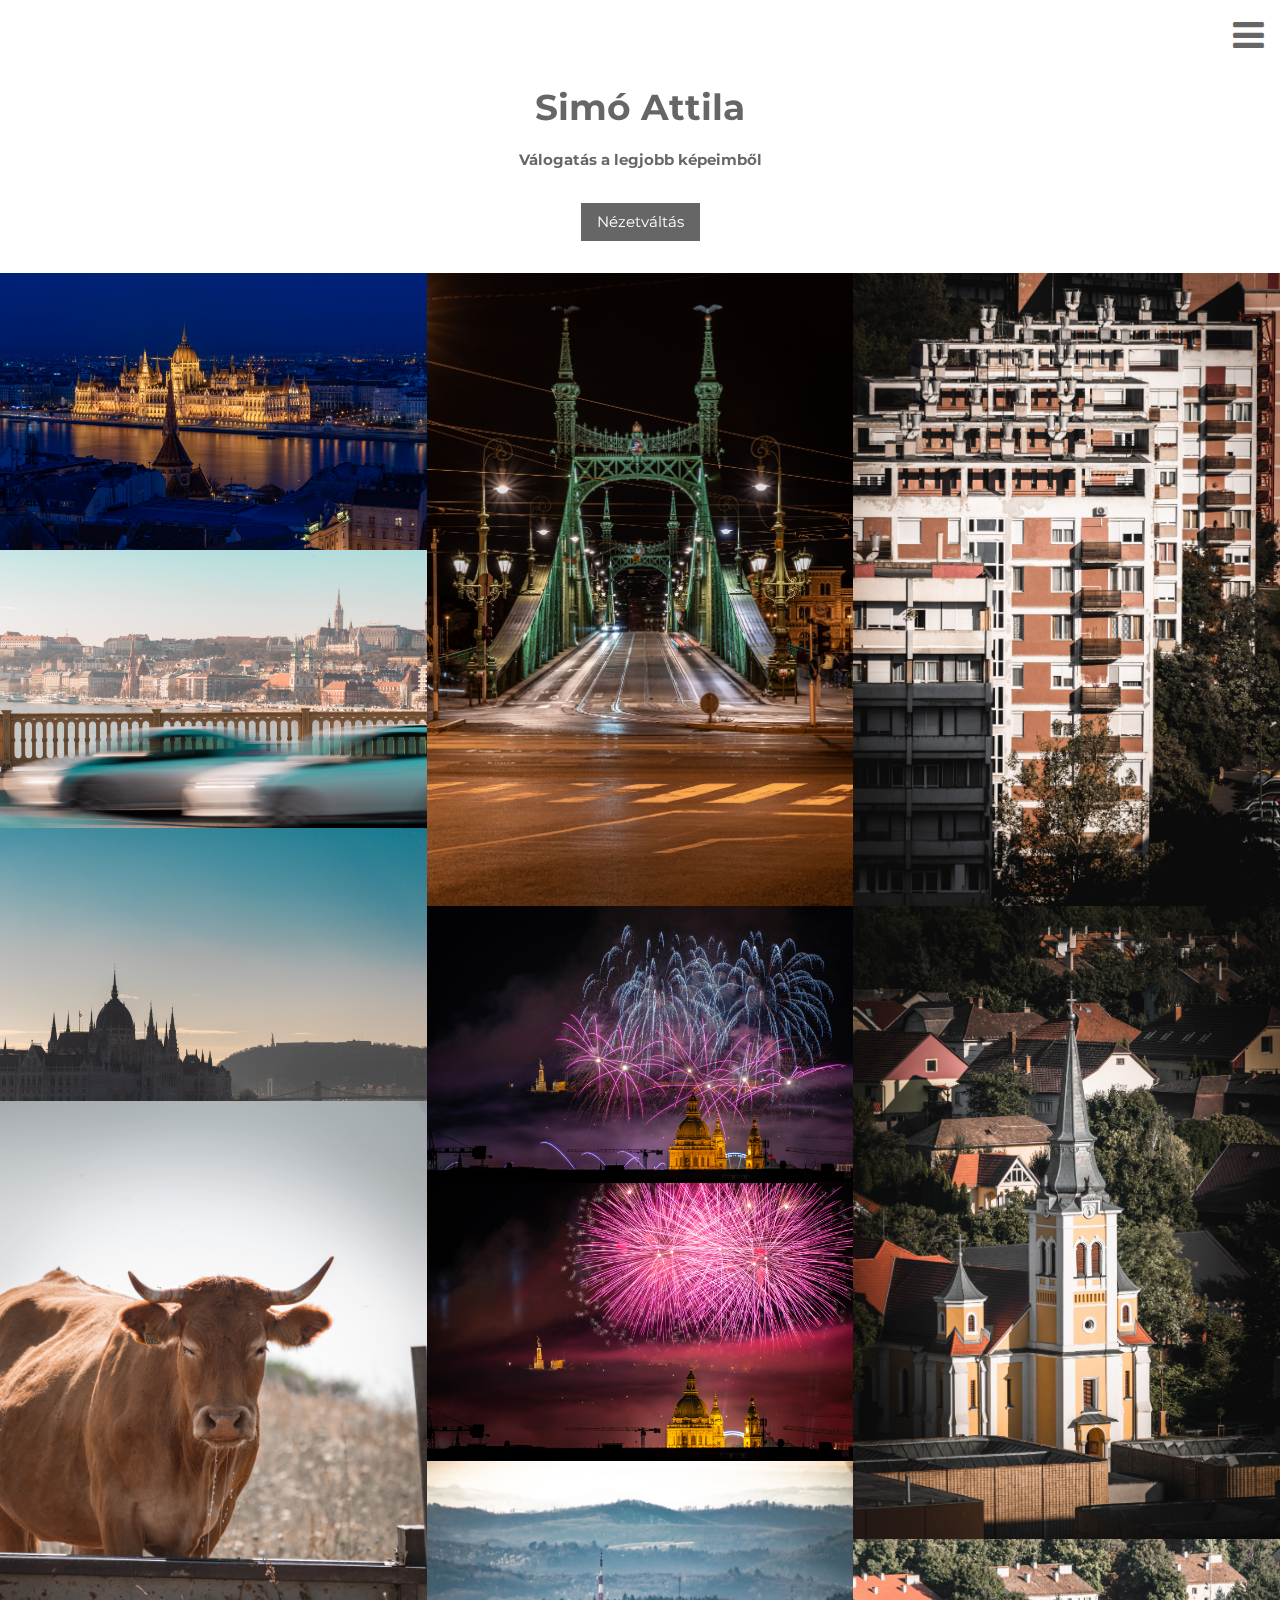
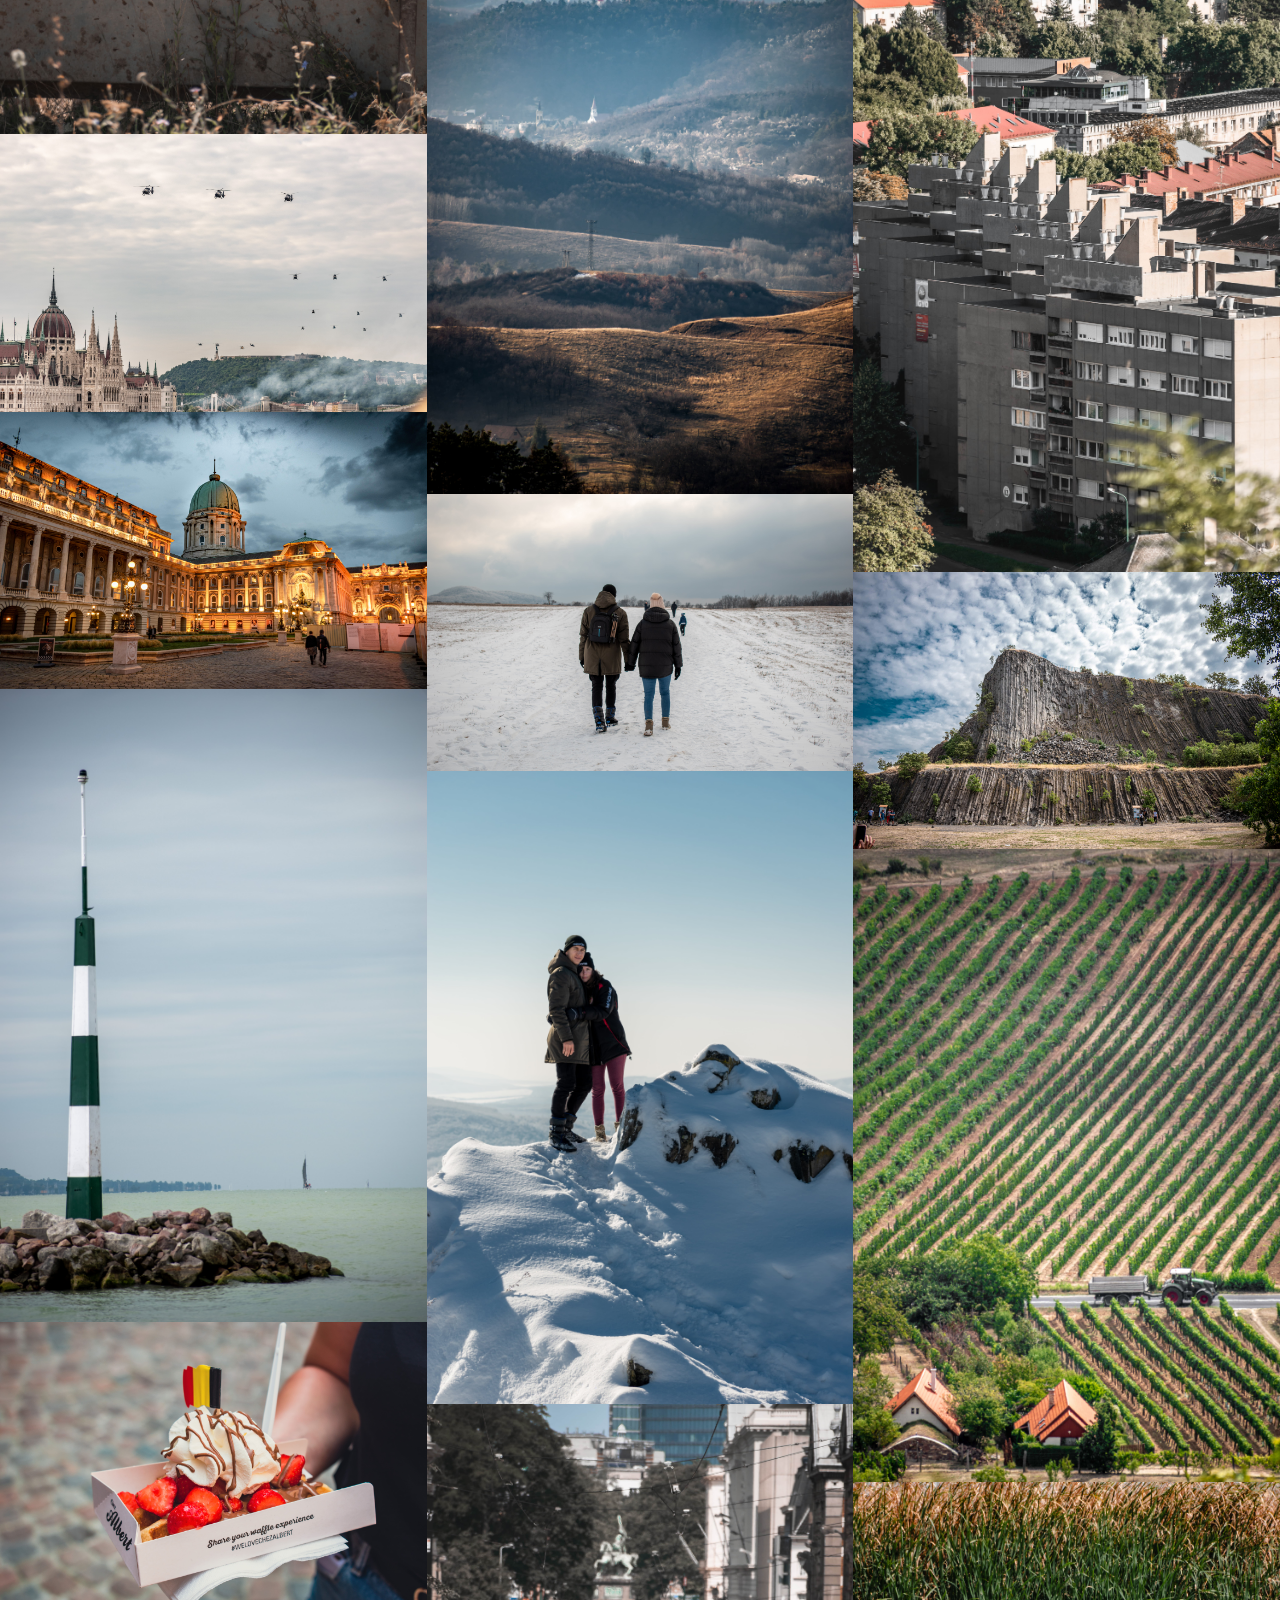
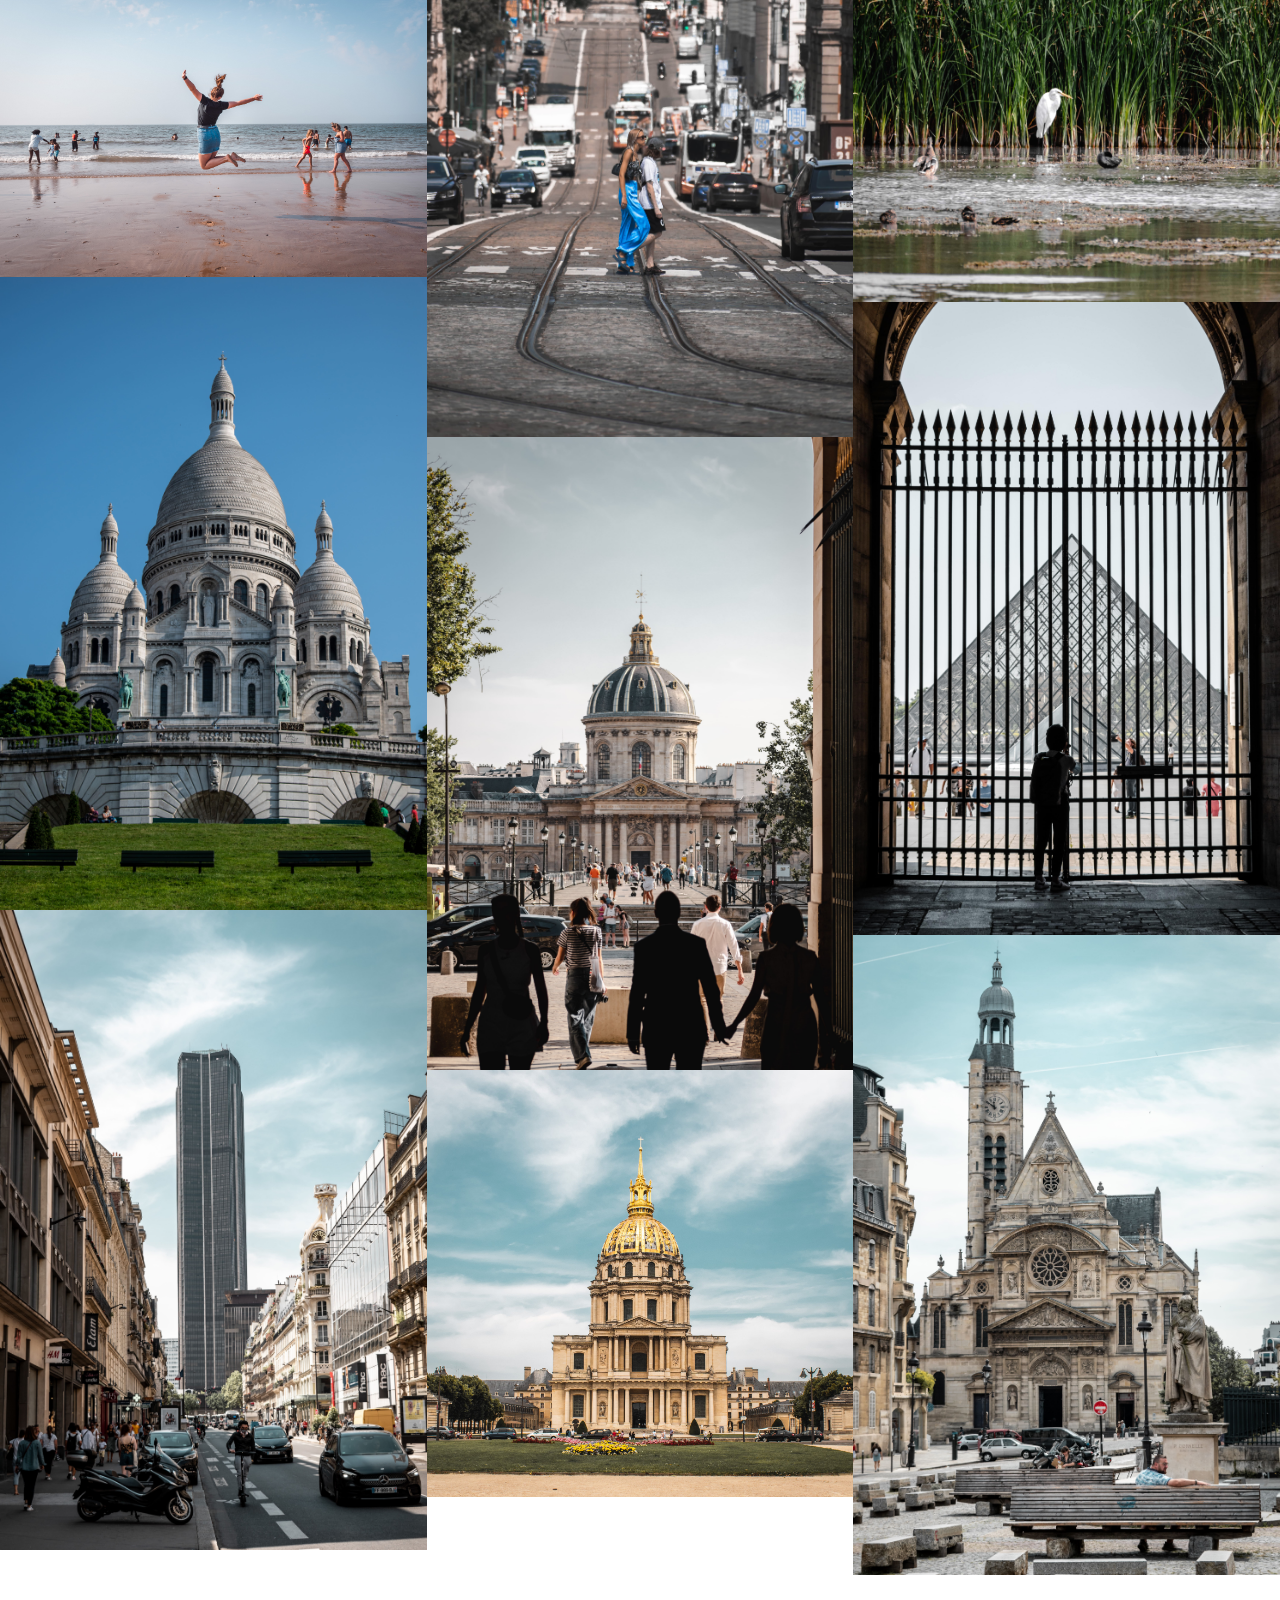
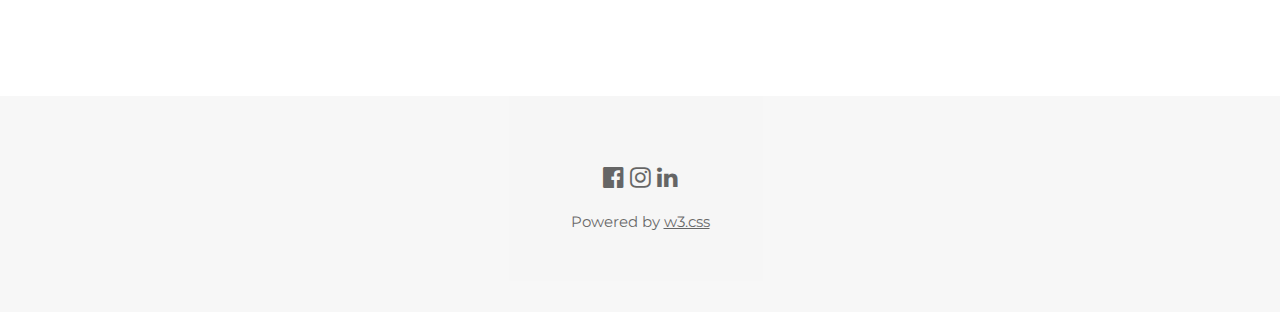
==== commit d9a8432c: "Add files via upload" ====
--- a/index.html
+++ b/index.html
@@ -20,10 +20,10 @@
     <i class="fa fa-remove"></i>
   </a>
   <div class="w3-bar-block w3-center">
-    <a href="#" class="w3-bar-item w3-button w3-text-grey w3-hover-black">About</a>
-    <a href="#" class="w3-bar-item w3-button w3-text-grey w3-hover-black">Photos</a>
-    <a href="#" class="w3-bar-item w3-button w3-text-grey w3-hover-black">Shop</a>
-    <a href="#" class="w3-bar-item w3-button w3-text-grey w3-hover-black">Contact</a>
+    <a href="about.html" class="w3-bar-item w3-button w3-text-grey w3-hover-black">About</a>
+    <a href="index.html" class="w3-bar-item w3-button w3-text-grey w3-hover-black">Photos</a>
+    <a href="shop.html" class="w3-bar-item w3-button w3-text-grey w3-hover-black">Shop</a>
+    <a href="contact.html" class="w3-bar-item w3-button w3-text-grey w3-hover-black">Contact</a>
   </div>
 </nav>
 
@@ -45,39 +45,39 @@
 <div class="w3-row" id="myGrid" style="margin-bottom:128px">
   <div class="w3-third">
     <img src="portfolio/1.jpg" style="width:100%">
-    <img src="portfolio/2.jpg" style="width:100%">
-    <img src="portfolio/3.jpg" style="width:100%">
-    <img src="portfolio/4.jpg" style="width:100%">
-    <img src="portfolio/5.jpg" style="width:100%">
-    <img src="portfolio/6.jpg" style="width:100%">
-    <img src="portfolio/19.JPG" style="width:100%">
-    <img src="portfolio/21.JPG" style="width:100%">
-    <img src="portfolio/22.JPG" style="width:100%">
-    <img src="portfolio/23.JPG" style="width:100%">
-    <img src="portfolio/27.JPG" style="width:100%">
+    <img src="portfolio/2.jpg" loading="lazy" style="width:100%">
+    <img src="portfolio/3.jpg" loading="lazy" style="width:100%">
+    <img src="portfolio/4.jpg" loading="lazy" style="width:100%">
+    <img src="portfolio/5.jpg" loading="lazy" style="width:100%">
+    <img src="portfolio/6.jpg" loading="lazy" style="width:100%">
+    <img src="portfolio/19.JPG" loading="lazy" style="width:100%">
+    <img src="portfolio/21.JPG" loading="lazy" style="width:100%"> 
+    <img src="portfolio/22.JPG" loading="lazy" style="width:100%">
+    <img src="portfolio/23.JPG" loading="lazy" style="width:100%">
+    <img src="portfolio/27.JPG" loading="lazy" style="width:100%">
   </div>
 
   <div class="w3-third">
     <img src="portfolio/7.jpg" style="width:100%">
-    <img src="portfolio/8.jpg" style="width:100%">
+    <img src="portfolio/8.jpg" loading="lazy" style="width:100%">
     <img src="portfolio/9.jpg" style="width:100%">
-    <img src="portfolio/10.jpg" style="width:100%">
-    <img src="portfolio/11.JPG" style="width:100%">
-    <img src="portfolio/12.JPG" style="width:100%">
-    <img src="portfolio/20.JPG" style="width:100%">
-    <img src="portfolio/25.JPG" style="width:100%">
-    <img src="portfolio/28.JPG" style="width:100%">
+    <img src="portfolio/10.jpg" loading="lazy" style="width:100%">
+    <img src="portfolio/11.JPG" loading="lazy" style="width:100%">
+    <img src="portfolio/12.JPG" loading="lazy" style="width:100%">
+    <img src="portfolio/20.JPG" loading="lazy" style="width:100%">
+    <img src="portfolio/25.JPG" loading="lazy" style="width:100%">
+    <img src="portfolio/28.JPG" loading="lazy" style="width:100%">
   </div>
 
   <div class="w3-third">
     <img src="portfolio/13.JPG" style="width:100%">
-    <img src="portfolio/14.JPG" style="width:100%">
-    <img src="portfolio/15.JPG" style="width:100%">
-    <img src="portfolio/16.JPG" style="width:100%">
-    <img src="portfolio/17.JPG" style="width:100%">
-    <img src="portfolio/18.JPG" style="width:100%">
-    <img src="portfolio/24.JPG" style="width:100%">
-    <img src="portfolio/26.JPG" style="width:100%">
+    <img src="portfolio/14.JPG" loading="lazy" style="width:100%">
+    <img src="portfolio/15.JPG" loading="lazy" style="width:100%">
+    <img src="portfolio/16.JPG" loading="lazy" style="width:100%">
+    <img src="portfolio/17.JPG" loading="lazy" style="width:100%">
+    <img src="portfolio/18.JPG" loading="lazy" style="width:100%">
+    <img src="portfolio/24.JPG" loading="lazy" style="width:100%">
+    <img src="portfolio/26.JPG" loading="lazy" style="width:100%">
   </div>
 </div>
 
